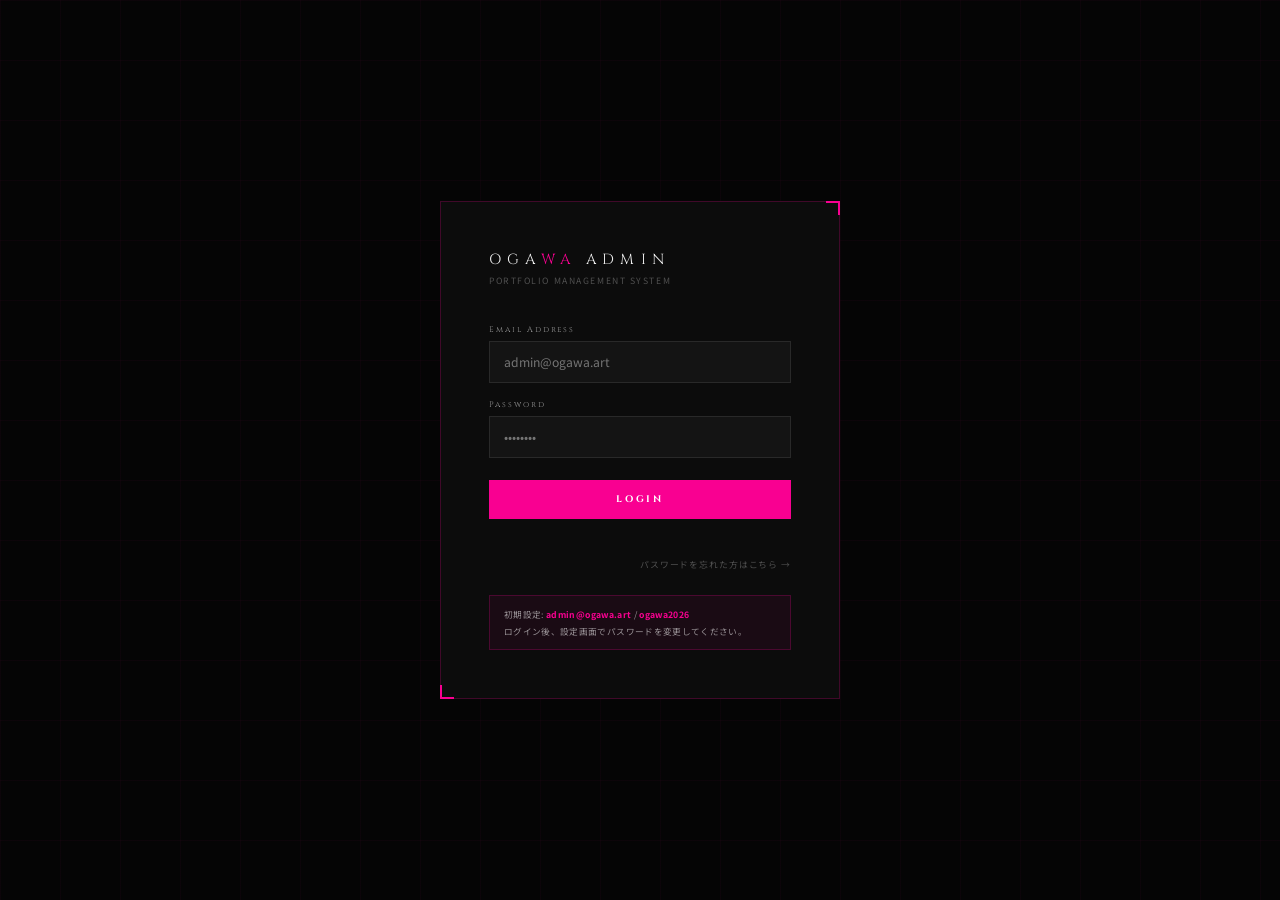
==== admin.html @ 4ffd9ed2 "Initial commit" ====
<!DOCTYPE html>
<html lang="ja">
<head>
<meta charset="UTF-8">
<meta name="viewport" content="width=device-width, initial-scale=1.0">
<title>ADMIN — OGAWA PORTFOLIO</title>
<link rel="preconnect" href="https://fonts.googleapis.com">
<link href="https://fonts.googleapis.com/css2?family=Cinzel:wght@400;700;900&family=Noto+Sans+JP:wght@300;400;700&display=swap" rel="stylesheet">
<style>
:root{
  --bg:#050505; --bg2:#0c0c0c; --bg3:#141414;
  --ac:#f90091; --ac-d:rgba(249,0,145,.13); --ac-b:rgba(249,0,145,.22);
  --fg:#f0f0f0; --g1:rgba(255,255,255,.55); --g2:rgba(255,255,255,.28); --g3:rgba(255,255,255,.09);
  --ok:#00e87a; --ng:#ff4455;
  --sb:224px; --fd:'Cinzel',serif; --fb:'Noto Sans JP',sans-serif;
}
*,*::before,*::after{margin:0;padding:0;box-sizing:border-box;}
html{font-size:14px;}
body{background:var(--bg);color:var(--fg);font-family:var(--fb);overflow:hidden;height:100vh;}
button{cursor:pointer;border:none;font-family:inherit;}
input,textarea,select{font-family:inherit;font-size:inherit;}
input:focus,textarea:focus,select:focus{outline:none;}
a{color:inherit;text-decoration:none;}
.hidden{display:none!important;}
::-webkit-scrollbar{width:3px;}
::-webkit-scrollbar-track{background:var(--bg2);}
::-webkit-scrollbar-thumb{background:var(--ac);}

/* ── LOGIN ── */
#login-screen{
  position:fixed;inset:0;display:flex;align-items:center;justify-content:center;
  background:var(--bg);
  background-image:
    linear-gradient(rgba(249,0,145,.03) 1px,transparent 1px),
    linear-gradient(90deg,rgba(249,0,145,.03) 1px,transparent 1px);
  background-size:60px 60px;
}
.login-box{
  width:400px;padding:48px;background:var(--bg2);
  border:1px solid var(--ac-b);position:relative;
}
.login-box::before,.login-box::after{content:'';position:absolute;width:14px;height:14px;}
.login-box::before{top:-1px;right:-1px;border-top:2px solid var(--ac);border-right:2px solid var(--ac);}
.login-box::after {bottom:-1px;left:-1px;border-bottom:2px solid var(--ac);border-left:2px solid var(--ac);}
.login-logo{font-family:var(--fd);font-size:1.05rem;letter-spacing:.42em;margin-bottom:5px;}
.login-logo span{color:var(--ac);}
.login-sub{font-size:.62rem;color:var(--g2);letter-spacing:.18em;margin-bottom:38px;}
.l-fg{display:flex;flex-direction:column;gap:6px;margin-bottom:16px;}
.l-fg label{font-family:var(--fd);font-size:.58rem;letter-spacing:.24em;color:var(--g1);}
.l-fg input{
  background:var(--bg3);border:1px solid var(--g3);color:var(--fg);
  padding:11px 14px;font-size:.87rem;transition:border-color .2s;
}
.l-fg input:focus{border-color:var(--ac);}
.login-btn{
  width:100%;padding:13px;margin-top:6px;
  background:var(--ac);color:#fff;
  font-family:var(--fd);font-size:.68rem;font-weight:700;letter-spacing:.28em;
  transition:all .25s;
}
.login-btn:hover{background:#fff;color:var(--ac);}
.login-err{font-size:.72rem;color:var(--ng);margin-top:11px;min-height:1.2em;letter-spacing:.05em;}
.login-forgot{
  font-size:.63rem;color:var(--g2);letter-spacing:.1em;
  margin-top:16px;text-align:right;cursor:pointer;transition:color .2s;
}
.login-forgot:hover{color:var(--ac);}
.login-default{
  margin-top:24px;padding:10px 14px;
  background:rgba(249,0,145,.06);border:1px solid var(--ac-b);
  font-size:.62rem;color:var(--g1);line-height:1.9;letter-spacing:.04em;
}
.login-default strong{color:var(--ac);}

/* ── APP LAYOUT ── */
#app{display:flex;height:100vh;overflow:hidden;}

/* sidebar */
#sidebar{
  width:var(--sb);flex-shrink:0;
  background:var(--bg2);border-right:1px solid var(--ac-b);
  display:flex;flex-direction:column;overflow-y:auto;
}
.sb-logo{
  padding:22px 20px;
  font-family:var(--fd);font-size:.82rem;letter-spacing:.32em;
  border-bottom:1px solid var(--g3);flex-shrink:0;
}
.sb-logo span{color:var(--ac);}
.sb-label{
  font-family:var(--fd);font-size:.52rem;letter-spacing:.28em;
  color:var(--g2);padding:18px 20px 5px;
}
.sb-nav{list-style:none;}
.sb-item{
  display:flex;align-items:center;gap:11px;
  padding:11px 20px;
  font-family:var(--fd);font-size:.65rem;letter-spacing:.16em;
  color:var(--g1);cursor:pointer;
  border-left:2px solid transparent;transition:all .2s;
}
.sb-item svg{width:14px;height:14px;stroke:currentColor;fill:none;stroke-width:1.5;flex-shrink:0;}
.sb-item:hover{color:var(--fg);background:var(--g3);}
.sb-item.active{color:var(--ac);border-left-color:var(--ac);background:var(--ac-d);}
.sb-cnt{
  margin-left:auto;padding:1px 6px;
  font-family:var(--fd);font-size:.52rem;
  background:var(--ac-d);color:var(--ac);border:1px solid var(--ac-b);
}
.sb-foot{margin-top:auto;padding:14px 18px;border-top:1px solid var(--g3);flex-shrink:0;}
.sb-user{font-size:.68rem;color:var(--g1);margin-bottom:9px;overflow:hidden;text-overflow:ellipsis;white-space:nowrap;}
.sb-logout{
  width:100%;padding:8px;
  background:transparent;border:1px solid var(--g3);color:var(--g1);
  font-family:var(--fd);font-size:.58rem;letter-spacing:.18em;transition:all .2s;
}
.sb-logout:hover{border-color:var(--ng);color:var(--ng);}

/* main */
#main{flex:1;display:flex;flex-direction:column;overflow:hidden;}
#topbar{
  height:54px;flex-shrink:0;
  background:var(--bg2);border-bottom:1px solid var(--ac-b);
  display:flex;align-items:center;justify-content:space-between;padding:0 26px;
}
#topbar-title{font-family:var(--fd);font-size:.85rem;letter-spacing:.25em;}
#topbar-acts{display:flex;gap:9px;}
.btn-sm{
  padding:7px 17px;
  font-family:var(--fd);font-size:.58rem;font-weight:700;letter-spacing:.2em;
  transition:all .2s;
}
.btn-ac{background:var(--ac);color:#fff;border:1px solid var(--ac);}
.btn-ac:hover{background:transparent;color:var(--ac);}
.btn-out{background:transparent;border:1px solid var(--g3);color:var(--g1);}
.btn-out:hover{border-color:var(--ac);color:var(--ac);}
.btn-ng{background:transparent;border:1px solid var(--ng);color:var(--ng);}
.btn-ng:hover{background:var(--ng);color:#fff;}

#content{flex:1;overflow-y:auto;padding:26px;}

/* panels */
.panel{display:none;}
.panel.active{display:block;}
.p-head{display:flex;align-items:center;justify-content:space-between;margin-bottom:6px;}
.p-head h2{font-family:var(--fd);font-size:.95rem;letter-spacing:.26em;}
.p-desc{font-size:.72rem;color:var(--g1);line-height:1.8;}
.sec-div{height:1px;background:linear-gradient(90deg,var(--ac-b),transparent);margin:18px 0;}

/* gallery grid (2:3) */
.gal-grid{display:grid;grid-template-columns:repeat(auto-fill,minmax(160px,1fr));gap:12px;margin-top:6px;}
.gc{background:var(--bg2);border:1px solid var(--g3);transition:border-color .2s;}
.gc:hover{border-color:var(--ac-b);}
.gc-img{
  width:100%;aspect-ratio:2/3;
  background:linear-gradient(135deg,#0d0d0d,#1a0012);
  display:flex;align-items:center;justify-content:center;overflow:hidden;
}
.gc-img img{width:100%;height:100%;object-fit:cover;}
.gc-ph{font-family:var(--fd);font-size:.52rem;letter-spacing:.1em;color:rgba(249,0,145,.28);}
.gc-body{padding:8px 10px;}
.gc-title{font-family:var(--fd);font-size:.65rem;letter-spacing:.1em;margin-bottom:3px;overflow:hidden;text-overflow:ellipsis;white-space:nowrap;}
.gc-tag{font-size:.58rem;color:var(--ac);letter-spacing:.08em;}
.gc-acts{display:flex;gap:4px;padding:0 10px 8px;}
.ga{flex:1;padding:5px;font-family:var(--fd);font-size:.52rem;letter-spacing:.08em;background:transparent;transition:all .2s;}
.ga.ed{border:1px solid var(--g3);color:var(--g1);}
.ga.ed:hover{border-color:var(--ac);color:var(--ac);}
.ga.dl{border:1px solid var(--g3);color:var(--g1);}
.ga.dl:hover{border-color:var(--ng);color:var(--ng);}

/* add card */
.add-card{
  background:transparent;border:1px dashed var(--g3);
  display:flex;flex-direction:column;align-items:center;justify-content:center;
  gap:9px;cursor:pointer;transition:all .2s;
}
.add-card svg{width:26px;height:26px;stroke:var(--g2);fill:none;stroke-width:1.5;}
.add-card span{font-family:var(--fd);font-size:.58rem;letter-spacing:.14em;color:var(--g2);}
.add-card:hover{border-color:var(--ac);}
.add-card:hover svg,.add-card:hover span{stroke:var(--ac);color:var(--ac);}
.add-card.ratio-g{aspect-ratio:2/3;}
.add-card.ratio-w{aspect-ratio:4/3;}

/* works grid (4:3) */
.wk-grid{display:grid;grid-template-columns:repeat(auto-fill,minmax(220px,1fr));gap:12px;margin-top:6px;}
.wc{background:var(--bg2);border:1px solid var(--g3);transition:border-color .2s;}
.wc:hover{border-color:var(--ac-b);}
.wc-img{
  width:100%;aspect-ratio:4/3;
  background:linear-gradient(135deg,#0d0d0d,#0d140d);
  display:flex;align-items:center;justify-content:center;overflow:hidden;
  font-family:var(--fd);font-size:.52rem;letter-spacing:.1em;color:rgba(249,0,145,.28);
}
.wc-img img{width:100%;height:100%;object-fit:cover;}
.wc-body{padding:9px 10px;}
.wc-title{font-family:var(--fd);font-size:.68rem;letter-spacing:.1em;margin-bottom:3px;overflow:hidden;text-overflow:ellipsis;white-space:nowrap;}
.wc-cat{font-size:.6rem;color:var(--g2);}
.wc-acts{display:flex;gap:4px;padding:0 10px 8px;}
.wa{flex:1;padding:5px;font-family:var(--fd);font-size:.52rem;letter-spacing:.08em;background:transparent;transition:all .2s;}
.wa.ed{border:1px solid var(--g3);color:var(--g1);}
.wa.ed:hover{border-color:var(--ac);color:var(--ac);}
.wa.dl{border:1px solid var(--g3);color:var(--g1);}
.wa.dl:hover{border-color:var(--ng);color:var(--ng);}

/* events list */
.ev-list{display:flex;flex-direction:column;gap:8px;margin-top:12px;}
.ev-row{
  background:var(--bg2);border:1px solid var(--g3);
  display:flex;align-items:center;gap:14px;padding:14px 16px;
  transition:border-color .2s;
}
.ev-row:hover{border-color:var(--ac-b);}
.ev-date{font-family:var(--fd);font-size:.6rem;letter-spacing:.14em;color:var(--ac);width:120px;flex-shrink:0;}
.ev-title{font-family:var(--fd);font-size:.75rem;letter-spacing:.1em;flex:1;overflow:hidden;text-overflow:ellipsis;white-space:nowrap;}
.ev-badge{
  padding:2px 10px;font-family:var(--fd);font-size:.52rem;letter-spacing:.1em;border:1px solid;
  flex-shrink:0;margin-left:auto;
}
.ev-badge.upcoming{color:var(--ac);border-color:var(--ac);}
.ev-badge.done{color:var(--g2);border-color:var(--g3);}
.ev-acts{display:flex;gap:5px;margin-left:10px;}
.ea{padding:4px 11px;font-family:var(--fd);font-size:.52rem;letter-spacing:.1em;background:transparent;transition:all .2s;}
.ea.ed{border:1px solid var(--g3);color:var(--g1);}
.ea.ed:hover{border-color:var(--ac);color:var(--ac);}
.ea.dl{border:1px solid var(--g3);color:var(--g1);}
.ea.dl:hover{border-color:var(--ng);color:var(--ng);}

/* forms */
.fg{display:flex;flex-direction:column;gap:5px;margin-bottom:13px;}
.fg label{font-family:var(--fd);font-size:.57rem;letter-spacing:.22em;color:var(--g1);}
.fg input,.fg textarea,.fg select{
  background:var(--bg3);border:1px solid var(--g3);color:var(--fg);
  padding:10px 13px;font-size:.84rem;transition:border-color .2s;
}
.fg input:focus,.fg textarea:focus,.fg select:focus{border-color:var(--ac);}
.fg textarea{height:108px;resize:vertical;}
.fg select option{background:var(--bg3);}
.fg-row{display:grid;grid-template-columns:1fr 1fr;gap:13px;}
.pf-sec{margin-bottom:28px;}
.pf-sec h3{
  font-family:var(--fd);font-size:.67rem;letter-spacing:.24em;color:var(--ac);
  padding-bottom:7px;border-bottom:1px solid var(--g3);margin-bottom:14px;
}
.tags-wrap{display:flex;flex-wrap:wrap;gap:6px;margin-bottom:9px;}
.tag-chip{
  display:flex;align-items:center;gap:4px;
  padding:3px 10px;border:1px solid var(--ac-b);
  font-family:var(--fd);font-size:.58rem;letter-spacing:.1em;color:var(--ac);
}
.tag-chip button{background:none;color:var(--g2);font-size:.9rem;line-height:1;transition:color .2s;padding:0 2px;}
.tag-chip button:hover{color:var(--ng);}
.tag-add-row{display:flex;gap:7px;}
.tag-add-row input{flex:1;background:var(--bg3);border:1px solid var(--g3);color:var(--fg);padding:7px 11px;font-size:.8rem;}
.tag-add-row input:focus{border-color:var(--ac);}
.tag-add-row button{
  padding:7px 14px;background:transparent;border:1px solid var(--ac-b);
  color:var(--ac);font-family:var(--fd);font-size:.58rem;letter-spacing:.14em;transition:all .2s;
}
.tag-add-row button:hover{background:var(--ac);color:#fff;}

/* settings */
.set-block{
  background:var(--bg2);border:1px solid var(--g3);
  padding:20px 22px;margin-bottom:14px;
}
.set-block h3{font-family:var(--fd);font-size:.68rem;letter-spacing:.24em;color:var(--ac);margin-bottom:13px;}
.set-note{font-size:.72rem;color:var(--g1);line-height:1.9;margin-bottom:13px;}
.set-row{display:flex;gap:9px;margin-top:6px;}
.verify-banner{
  background:rgba(249,0,145,.07);border:1px solid var(--ac-b);
  padding:13px 16px;margin-bottom:14px;
  display:flex;align-items:flex-start;gap:11px;
  font-size:.73rem;line-height:1.8;
}
.verify-banner svg{width:17px;height:17px;stroke:var(--ac);fill:none;stroke-width:1.5;flex-shrink:0;margin-top:2px;}

/* modal */
#modal-ov{
  position:fixed;inset:0;background:rgba(0,0,0,.82);backdrop-filter:blur(8px);
  display:flex;align-items:center;justify-content:center;z-index:1000;
}
#modal-box{
  width:500px;max-height:90vh;overflow-y:auto;
  background:var(--bg2);border:1px solid var(--ac-b);position:relative;
}
#modal-box::before{content:'';position:absolute;top:0;left:0;right:0;height:2px;background:linear-gradient(90deg,var(--ac),transparent);}
.modal-head{
  padding:18px 22px;border-bottom:1px solid var(--g3);
  display:flex;align-items:center;justify-content:space-between;
  position:sticky;top:0;background:var(--bg2);z-index:1;
}
.modal-ttl{font-family:var(--fd);font-size:.78rem;letter-spacing:.2em;}
.modal-x{background:none;color:var(--g1);font-size:1.15rem;padding:4px 7px;transition:color .2s;}
.modal-x:hover{color:var(--ac);}
.modal-body{padding:22px;}
.modal-foot{
  padding:14px 22px;border-top:1px solid var(--g3);
  display:flex;justify-content:flex-end;gap:9px;
  position:sticky;bottom:0;background:var(--bg2);
}

/* image upload */
.img-up{
  width:100%;border:2px dashed var(--g3);background:var(--bg3);
  display:flex;flex-direction:column;align-items:center;justify-content:center;
  gap:9px;cursor:pointer;transition:border-color .2s;position:relative;overflow:hidden;
}
.img-up:hover{border-color:var(--ac);}
.img-up.ratio-g{aspect-ratio:2/3;}
.img-up.ratio-w{aspect-ratio:4/3;}
.img-up svg{width:30px;height:30px;stroke:var(--g2);fill:none;stroke-width:1.5;}
.img-up span{font-size:.68rem;color:var(--g2);letter-spacing:.1em;}
.img-up input[type=file]{position:absolute;inset:0;opacity:0;cursor:pointer;}
.img-up img{position:absolute;inset:0;width:100%;height:100%;object-fit:cover;}
.img-chg{
  position:absolute;inset:0;background:rgba(0,0,0,.65);
  display:flex;align-items:center;justify-content:center;
  font-family:var(--fd);font-size:.58rem;letter-spacing:.14em;color:#fff;
  opacity:0;transition:opacity .2s;pointer-events:none;
}
.img-up:hover .img-chg{opacity:1;}

/* toast */
#toast{
  position:fixed;bottom:24px;right:24px;
  font-family:var(--fd);font-size:.66rem;letter-spacing:.14em;
  padding:11px 20px;border:1px solid;
  opacity:0;transform:translateY(8px);
  transition:all .3s;pointer-events:none;z-index:2000;
}
#toast.show{opacity:1;transform:translateY(0);}
#toast.ok{background:rgba(0,232,122,.07);border-color:var(--ok);color:var(--ok);}
#toast.ng{background:rgba(255,68,85,.07);border-color:var(--ng);color:var(--ng);}

/* confirm dialog */
#confirm-ov{
  position:fixed;inset:0;background:rgba(0,0,0,.82);backdrop-filter:blur(8px);
  display:flex;align-items:center;justify-content:center;z-index:1100;
}
.confirm-box{
  width:360px;background:var(--bg2);border:1px solid var(--ac-b);padding:28px;
}
.confirm-msg{font-size:.82rem;line-height:1.8;margin-bottom:22px;}
.confirm-acts{display:flex;gap:9px;justify-content:flex-end;}
</style>
</head>
<body>

<!-- LOGIN -->
<div id="login-screen">
  <div class="login-box">
    <div class="login-logo">OGA<span>WA</span> ADMIN</div>
    <div class="login-sub">PORTFOLIO MANAGEMENT SYSTEM</div>
    <div class="l-fg">
      <label>Email Address</label>
      <input type="email" id="l-email" placeholder="admin@ogawa.art" autocomplete="email">
    </div>
    <div class="l-fg">
      <label>Password</label>
      <input type="password" id="l-pass" placeholder="••••••••" autocomplete="current-password">
    </div>
    <button class="login-btn" id="login-btn">LOGIN</button>
    <div class="login-err" id="login-err"></div>
    <div class="login-forgot" onclick="goToReset()">パスワードを忘れた方はこちら →</div>
    <div class="login-default">
      初期設定: <strong>admin@ogawa.art</strong> / <strong>ogawa2026</strong><br>
      ログイン後、設定画面でパスワードを変更してください。
    </div>
  </div>
</div>

<!-- APP -->
<div id="app" class="hidden">
  <aside id="sidebar">
    <div class="sb-logo">OGA<span>WA</span> ADMIN</div>

    <div class="sb-label">コンテンツ管理</div>
    <ul class="sb-nav">
      <li class="sb-item active" data-sec="gallery">
        <svg viewBox="0 0 24 24"><rect x="3" y="3" width="18" height="18" rx="2"/><path d="M8.5 13.5l2.5 3 3.5-4.5 4.5 6H5z"/></svg>
        ギャラリー <span class="sb-cnt" id="cnt-g">0</span>
      </li>
      <li class="sb-item" data-sec="works">
        <svg viewBox="0 0 24 24"><rect x="2" y="3" width="20" height="18" rx="2"/><path d="M8 10h8M8 14h5"/></svg>
        作品 <span class="sb-cnt" id="cnt-w">0</span>
      </li>
      <li class="sb-item" data-sec="events">
        <svg viewBox="0 0 24 24"><rect x="3" y="4" width="18" height="18" rx="2"/><path d="M3 10h18M8 2v4M16 2v4"/></svg>
        イベント <span class="sb-cnt" id="cnt-e">0</span>
      </li>
      <li class="sb-item" data-sec="profile">
        <svg viewBox="0 0 24 24"><circle cx="12" cy="8" r="4"/><path d="M4 20c0-4 3.6-7 8-7s8 3 8 7"/></svg>
        プロフィール
      </li>
    </ul>

    <div class="sb-label">システム</div>
    <ul class="sb-nav">
      <li class="sb-item" data-sec="settings">
        <svg viewBox="0 0 24 24"><circle cx="12" cy="12" r="3"/><path d="M12 2v2M12 20v2M4.22 4.22l1.42 1.42M18.36 18.36l1.42 1.42M2 12h2M20 12h2M4.22 19.78l1.42-1.42M18.36 5.64l1.42-1.42"/></svg>
        設定
      </li>
    </ul>

    <div class="sb-foot">
      <div class="sb-user" id="sb-email"></div>
      <button class="sb-logout" id="btn-logout">LOGOUT</button>
    </div>
  </aside>

  <main id="main">
    <header id="topbar">
      <div id="topbar-ttl">ギャラリー管理</div>
      <div id="topbar-acts">
        <button class="btn-sm btn-out" id="btn-add" onclick="openAdd()">+ 追加</button>
      </div>
    </header>
    <div id="content">

      <!-- Gallery -->
      <div class="panel active" id="panel-gallery">
        <div class="p-head">
          <h2>GALLERY</h2>
        </div>
        <p class="p-desc">イラスト作品を管理します。Original / Fan Art のカテゴリに分けて登録できます。</p>
        <div class="sec-div"></div>
        <div class="gal-grid" id="gal-grid"></div>
      </div>

      <!-- Works -->
      <div class="panel" id="panel-works">
        <div class="p-head"><h2>WORKS</h2></div>
        <p class="p-desc">商業作品・制作実績を管理します。</p>
        <div class="sec-div"></div>
        <div class="wk-grid" id="wk-grid"></div>
      </div>

      <!-- Events -->
      <div class="panel" id="panel-events">
        <div class="p-head">
          <h2>EVENTS</h2>
          <button class="btn-sm btn-ac" onclick="openAdd()">+ 追加</button>
        </div>
        <p class="p-desc">参加イベント・展示情報を管理します。</p>
        <div class="sec-div"></div>
        <div class="ev-list" id="ev-list"></div>
      </div>

      <!-- Profile -->
      <div class="panel" id="panel-profile">
        <div class="p-head">
          <h2>PROFILE</h2>
          <button class="btn-sm btn-ac" onclick="saveProfile()">変更を保存</button>
        </div>
        <p class="p-desc">プロフィール情報を管理します。</p>
        <div class="sec-div"></div>
        <div id="pf-form"></div>
      </div>

      <!-- Settings -->
      <div class="panel" id="panel-settings">
        <div class="p-head"><h2>SETTINGS</h2></div>
        <p class="p-desc">アカウントとシステム設定を管理します。</p>
        <div class="sec-div"></div>
        <div id="set-form"></div>
      </div>

    </div>
  </main>
</div>

<!-- Modal -->
<div id="modal-ov" class="hidden">
  <div id="modal-box">
    <div class="modal-head">
      <div class="modal-ttl" id="modal-ttl"></div>
      <button class="modal-x" onclick="closeModal()">✕</button>
    </div>
    <div class="modal-body" id="modal-body"></div>
    <div class="modal-foot">
      <button class="btn-sm btn-out" onclick="closeModal()">キャンセル</button>
      <button class="btn-sm btn-ac" onclick="saveModal()">保存</button>
    </div>
  </div>
</div>

<!-- Confirm -->
<div id="confirm-ov" class="hidden">
  <div class="confirm-box">
    <div class="confirm-msg" id="confirm-msg"></div>
    <div class="confirm-acts">
      <button class="btn-sm btn-out" id="confirm-no">キャンセル</button>
      <button class="btn-sm btn-ng" id="confirm-yes">削除する</button>
    </div>
  </div>
</div>

<div id="toast"></div>

<script>
'use strict';

/* ── DB ── */
const DB = {
  K: 'og_adm_',
  get(k, def=null){ try{ const v=localStorage.getItem(this.K+k); return v!=null?JSON.parse(v):def; }catch{ return def; } },
  set(k, v){ localStorage.setItem(this.K+k, JSON.stringify(v)); },
  del(k){ localStorage.removeItem(this.K+k); },
};

/* ── Defaults ── */
const DEF = {
  gallery:[
    {id:1,title:'ORIGINAL 01',cat:'original',src:null,desc:''},
    {id:2,title:'ORIGINAL 02',cat:'original',src:null,desc:''},
    {id:3,title:'ORIGINAL 03',cat:'original',src:null,desc:''},
    {id:4,title:'ORIGINAL 04',cat:'original',src:null,desc:''},
    {id:5,title:'ORIGINAL 05',cat:'original',src:null,desc:''},
    {id:6,title:'ORIGINAL 06',cat:'original',src:null,desc:''},
    {id:7,title:'FAN ART 01', cat:'fanart',  src:null,desc:''},
    {id:8,title:'FAN ART 02', cat:'fanart',  src:null,desc:''},
    {id:9,title:'FAN ART 03', cat:'fanart',  src:null,desc:''},
    {id:10,title:'FAN ART 04',cat:'fanart',  src:null,desc:''},
    {id:11,title:'FAN ART 05',cat:'fanart',  src:null,desc:''},
  ],
  works:[
    {id:1,title:'TITLE 01',cat:'イラスト / デジタル',src:null,desc:''},
    {id:2,title:'TITLE 02',cat:'キャラクターデザイン',src:null,desc:''},
    {id:3,title:'TITLE 03',cat:'コンセプトアート',src:null,desc:''},
    {id:4,title:'TITLE 04',cat:'コミックイラスト',src:null,desc:''},
    {id:5,title:'TITLE 05',cat:'ブックカバーデザイン',src:null,desc:''},
  ],
  events:[
    {id:1,date:'2026.06.15 Sun',title:'コミックマーケット C106',loc:'東京ビッグサイト',desc:'東京ビッグサイト 東1ホールにて参加予定です。オリジナル作品集の新刊を頒布します。',status:'upcoming'},
    {id:2,date:'2026.08.20 Thu',title:'PIXIV MARKET Vol.9',    loc:'池袋サンシャインシティ',desc:'池袋サンシャインシティにて開催のPIXIV MARKETに出展します。',status:'upcoming'},
    {id:3,date:'2025.12.01 Mon',title:'デジタルアート展 2025', loc:'渋谷ヒカリエ',desc:'渋谷ヒカリエにて開催のグループ展に参加しました。',status:'done'},
  ],
  profile:{
    name:'OGAWA',nameJa:'小川',role:'Illustrator / Character Designer',
    bio:'フリーランスのイラストレーター・キャラクターデザイナーとして活動しています。\n\nデジタルイラストを中心に、オリジナル作品の制作・同人活動・商業依頼など幅広く手がけています。ファンタジー・ダークテイストの作品を得意とし、細部へのこだわりと独自の色彩表現に定評があります。',
    skills:['Digital Illustration','Character Design','Concept Art','CLIP STUDIO PAINT','Adobe Photoshop','Procreate'],
    tools:['CLIP STUDIO PAINT','Adobe Photoshop','Procreate','Illustrator'],
  },
  email:'admin@ogawa.art',
  pass:'ogawa2026',
};

/* ── Auth ── */
const Auth = {
  async hash(s){
    const buf = await crypto.subtle.digest('SHA-256', new TextEncoder().encode(s));
    return Array.from(new Uint8Array(buf)).map(b=>b.toString(16).padStart(2,'0')).join('');
  },
  async setup(){
    if(!DB.get('email')) DB.set('email', DEF.email);
    if(!DB.get('phash')) DB.set('phash', await this.hash(DEF.pass));
  },
  async login(email, pass){
    const ok = email===DB.get('email') && (await this.hash(pass))===DB.get('phash');
    if(ok) sessionStorage.setItem('og_tok','1');
    return ok;
  },
  logout(){ sessionStorage.removeItem('og_tok'); },
  ok(){ return sessionStorage.getItem('og_tok')==='1'; },
};

/* ── Data ── */
const Data = {
  load(k){ return DB.get(k, JSON.parse(JSON.stringify(DEF[k]||null))); },
  save(k,v){ DB.set(k,v); },
};

/* ── Helpers ── */
const $  = s => document.querySelector(s);
const $$ = s => [...document.querySelectorAll(s)];
let _toastTimer;
function toast(msg, type='ok'){
  const el=$('#toast'); el.textContent=msg; el.className='show '+type;
  clearTimeout(_toastTimer);
  _toastTimer = setTimeout(()=>el.classList.remove('show'),3000);
}

function confirm2(msg){
  return new Promise(res=>{
    const ov=$('#confirm-ov');
    $('#confirm-msg').textContent=msg;
    ov.classList.remove('hidden');
    const yes=$('#confirm-yes'), no=$('#confirm-no');
    const done=v=>(ov.classList.add('hidden'),yes.onclick=no.onclick=null,res(v));
    yes.onclick=()=>done(true);
    no.onclick=()=>done(false);
  });
}

function updateCounts(){
  $('#cnt-g').textContent = Data.load('gallery').length;
  $('#cnt-w').textContent = Data.load('works').length;
  $('#cnt-e').textContent = Data.load('events').length;
}

/* ── Section switching ── */
const SEC_CFG = {
  gallery:{ title:'ギャラリー管理', showAdd:true  },
  works:  { title:'作品管理',       showAdd:true  },
  events: { title:'イベント管理',   showAdd:false },
  profile:{ title:'プロフィール',   showAdd:false },
  settings:{ title:'設定',          showAdd:false },
};
let curSec = 'gallery';

function switchSec(name){
  curSec = name;
  $$('.sb-item').forEach(el=>el.classList.toggle('active', el.dataset.sec===name));
  $$('.panel').forEach(el=>el.classList.toggle('active', el.id==='panel-'+name));
  const cfg = SEC_CFG[name];
  $('#topbar-ttl').textContent = cfg.title;
  $('#btn-add').style.display = (cfg.showAdd&&name!=='events') ? '' : 'none';
  const r = { gallery:renderGallery, works:renderWorks, events:renderEvents, profile:renderProfile, settings:renderSettings };
  if(r[name]) r[name]();
}

/* ── Gallery ── */
function renderGallery(){
  const data = Data.load('gallery');
  const grid = $('#gal-grid');
  grid.innerHTML = '';
  data.forEach(item=>{
    const d=document.createElement('div'); d.className='gc';
    d.innerHTML=`
      <div class="gc-img">${item.src?`<img src="${item.src}" alt="">`:`<span class="gc-ph">NO IMAGE</span>`}</div>
      <div class="gc-body">
        <div class="gc-title">${esc(item.title)}</div>
        <div class="gc-tag">${item.cat==='original'?'ORIGINAL':'FAN ART'}</div>
      </div>
      <div class="gc-acts">
        <button class="ga ed" onclick="editItem('gallery',${item.id})">編集</button>
        <button class="ga dl" onclick="delItem('gallery',${item.id})">削除</button>
      </div>`;
    grid.appendChild(d);
  });
  const add=document.createElement('div');
  add.className='add-card ratio-g'; add.onclick=openAdd;
  add.innerHTML=`<svg viewBox="0 0 24 24"><line x1="12" y1="5" x2="12" y2="19"/><line x1="5" y1="12" x2="19" y2="12"/></svg><span>追加</span>`;
  grid.appendChild(add);
}

/* ── Works ── */
function renderWorks(){
  const data=Data.load('works');
  const grid=$('#wk-grid');
  grid.innerHTML='';
  data.forEach(item=>{
    const d=document.createElement('div'); d.className='wc';
    d.innerHTML=`
      <div class="wc-img">${item.src?`<img src="${item.src}" alt="">`:''}</div>
      <div class="wc-body">
        <div class="wc-title">${esc(item.title)}</div>
        <div class="wc-cat">${esc(item.cat)}</div>
      </div>
      <div class="wc-acts">
        <button class="wa ed" onclick="editItem('works',${item.id})">編集</button>
        <button class="wa dl" onclick="delItem('works',${item.id})">削除</button>
      </div>`;
    grid.appendChild(d);
  });
  const add=document.createElement('div');
  add.className='add-card ratio-w'; add.onclick=openAdd;
  add.innerHTML=`<svg viewBox="0 0 24 24"><line x1="12" y1="5" x2="12" y2="19"/><line x1="5" y1="12" x2="19" y2="12"/></svg><span>追加</span>`;
  grid.appendChild(add);
}

/* ── Events ── */
function renderEvents(){
  const data=Data.load('events');
  const list=$('#ev-list');
  list.innerHTML='';
  data.forEach(ev=>{
    const d=document.createElement('div'); d.className='ev-row';
    d.innerHTML=`
      <div class="ev-date">${esc(ev.date)}</div>
      <div class="ev-title">${esc(ev.title)}</div>
      <span class="ev-badge ${ev.status}">${ev.status==='upcoming'?'参加予定':'終了'}</span>
      <div class="ev-acts">
        <button class="ea ed" onclick="editItem('events',${ev.id})">編集</button>
        <button class="ea dl" onclick="delItem('events',${ev.id})">削除</button>
      </div>`;
    list.appendChild(d);
  });
}

/* ── Profile ── */
function renderProfile(){
  const p=Data.load('profile');
  $('#pf-form').innerHTML=`
    <div class="pf-sec">
      <h3>基本情報</h3>
      <div class="fg-row">
        <div class="fg"><label>名前（英語）</label><input id="pf-name" value="${esc(p.name)}"></div>
        <div class="fg"><label>名前（日本語）</label><input id="pf-nameja" value="${esc(p.nameJa)}"></div>
      </div>
      <div class="fg"><label>肩書き</label><input id="pf-role" value="${esc(p.role)}"></div>
      <div class="fg"><label>プロフィール文</label><textarea id="pf-bio">${esc(p.bio)}</textarea></div>
    </div>
    <div class="pf-sec">
      <h3>スキル</h3>
      <div class="tags-wrap" id="skills-wrap"></div>
      <div class="tag-add-row">
        <input id="skill-in" placeholder="例: Watercolor" onkeydown="if(event.key==='Enter'){addTag('skills','skill-in');event.preventDefault();}">
        <button onclick="addTag('skills','skill-in')">追加</button>
      </div>
    </div>
    <div class="pf-sec" style="margin-top:18px">
      <h3>使用ツール</h3>
      <div class="tags-wrap" id="tools-wrap"></div>
      <div class="tag-add-row">
        <input id="tool-in" placeholder="例: Krita" onkeydown="if(event.key==='Enter'){addTag('tools','tool-in');event.preventDefault();}">
        <button onclick="addTag('tools','tool-in')">追加</button>
      </div>
    </div>`;
  renderTags('skills', p.skills);
  renderTags('tools',  p.tools);
}

function renderTags(type, tags){
  const wrap=$(`#${type}-wrap`);
  if(!wrap) return;
  wrap.innerHTML = tags.map((t,i)=>
    `<div class="tag-chip">${esc(t)}<button onclick="removeTag('${type}',${i})">×</button></div>`
  ).join('');
}

function addTag(type, inId){
  const input=$(`#${inId}`); const val=input.value.trim(); if(!val) return;
  const p=Data.load('profile');
  if(!p[type].includes(val)){ p[type].push(val); Data.save('profile',p); renderTags(type,p[type]); }
  input.value='';
}

function removeTag(type, idx){
  const p=Data.load('profile'); p[type].splice(idx,1); Data.save('profile',p); renderTags(type,p[type]);
}

function saveProfile(){
  const p=Data.load('profile');
  p.name   = $('#pf-name')?.value.trim()   || p.name;
  p.nameJa = $('#pf-nameja')?.value.trim() || p.nameJa;
  p.role   = $('#pf-role')?.value.trim()   || p.role;
  p.bio    = $('#pf-bio')?.value.trim()    || p.bio;
  Data.save('profile',p); toast('プロフィールを保存しました');
}

/* ── Settings ── */
function renderSettings(){
  const email=DB.get('email',DEF.email);
  $('#set-form').innerHTML=`
    <div class="set-block">
      <h3>メールアドレスの変更</h3>
      <p class="set-note">現在のメールアドレス: <strong style="color:var(--ac)">${esc(email)}</strong><br>
        変更すると新しいメールアドレスに確認メールが送信されます。メール内のリンクをクリックして変更を完了してください。</p>
      <div class="fg"><label>新しいメールアドレス</label><input type="email" id="new-email" placeholder="new@example.com"></div>
      <div class="fg"><label>現在のパスワード（確認）</label><input type="password" id="email-pass-chk" placeholder="••••••••"></div>
      <button class="btn-sm btn-ac" style="margin-top:4px" onclick="changeEmail()">確認メールを送信</button>
      <div id="email-verify-area"></div>
    </div>
    <div class="set-block">
      <h3>パスワードの変更</h3>
      <p class="set-note">強力なパスワードを使用することを推奨します（8文字以上）。</p>
      <div class="fg"><label>現在のパスワード</label><input type="password" id="cp-curr" placeholder="••••••••"></div>
      <div class="fg"><label>新しいパスワード</label><input type="password" id="cp-new" placeholder="••••••••"></div>
      <div class="fg"><label>新しいパスワード（確認）</label><input type="password" id="cp-new2" placeholder="••••••••"></div>
      <div style="display:flex;align-items:center;gap:12px;margin-top:4px">
        <button class="btn-sm btn-ac" onclick="changePassword()">パスワードを変更</button>
        <span id="cp-msg" style="font-size:.7rem;"></span>
      </div>
    </div>
    <div class="set-block">
      <h3>データ管理</h3>
      <p class="set-note">サイトデータをJSON形式でエクスポートできます。<br>リセットすると全データが初期値に戻ります（取り消し不可）。</p>
      <div class="set-row">
        <button class="btn-sm btn-out" onclick="exportData()">データをエクスポート</button>
        <button class="btn-sm btn-ng"  onclick="resetData()">データをリセット</button>
      </div>
    </div>`;
}

async function changeEmail(){
  const newEmail=$('#new-email')?.value.trim();
  const pass    =$('#email-pass-chk')?.value;
  const area    =$('#email-verify-area');
  if(!newEmail||!pass){ toast('全項目を入力してください','ng'); return; }
  if(!/^[^\s@]+@[^\s@]+\.[^\s@]+$/.test(newEmail)){ toast('メールアドレスの形式が正しくありません','ng'); return; }
  const hash=await Auth.hash(pass);
  if(hash!==DB.get('phash')){ toast('パスワードが正しくありません','ng'); return; }

  // Generate token and store pending change
  const token=btoa(Math.random().toString(36).slice(2)+Date.now()).replace(/[=+/]/g,'').slice(0,32);
  DB.set('pending_email', newEmail);
  DB.set('email_token',   token);
  DB.set('email_token_exp', Date.now()+3600000);

  const verifyUrl=`${location.origin.replace(/\/[^/]*$/,'')}/reset-password.html?mode=verify&token=${token}&email=${encodeURIComponent(newEmail)}`;

  // In production: call email API here (e.g. EmailJS, SendGrid, etc.)
  // For demo: show the verification link on screen
  area.innerHTML=`
    <div class="verify-banner" style="margin-top:14px">
      <svg viewBox="0 0 24 24"><path d="M4 4h16c1.1 0 2 .9 2 2v12c0 1.1-.9 2-2 2H4c-1.1 0-2-.9-2-2V6c0-1.1.9-2 2-2z"/><polyline points="22,6 12,13 2,6"/></svg>
      <div>
        <strong>${newEmail}</strong> に確認メールを送信しました。<br>
        メール内のリンクをクリックして変更を完了してください。<br>
        <small style="color:var(--g2);display:block;margin-top:6px">
          ［デモ環境のため確認URL］<br>
          <a href="${verifyUrl}" target="_blank" style="color:var(--ac);word-break:break-all">${verifyUrl}</a>
        </small>
      </div>
    </div>`;
  $('#new-email').value=''; $('#email-pass-chk').value='';
}

async function changePassword(){
  const curr=$('#cp-curr')?.value;
  const np  =$('#cp-new')?.value;
  const np2 =$('#cp-new2')?.value;
  const msg =$('#cp-msg');
  if(!curr||!np||!np2){ toast('全項目を入力してください','ng'); return; }
  if(np!==np2){ msg.style.color='var(--ng)'; msg.textContent='新しいパスワードが一致しません'; return; }
  if(np.length<8){ msg.style.color='var(--ng)'; msg.textContent='8文字以上で入力してください'; return; }
  const currHash=await Auth.hash(curr);
  if(currHash!==DB.get('phash')){ toast('現在のパスワードが正しくありません','ng'); return; }
  DB.set('phash', await Auth.hash(np));
  $('#cp-curr').value=''; $('#cp-new').value=''; $('#cp-new2').value='';
  msg.style.color='var(--ok)'; msg.textContent='パスワードを変更しました';
  setTimeout(()=>msg.textContent='',4000);
}

function exportData(){
  const d={gallery:Data.load('gallery'),works:Data.load('works'),events:Data.load('events'),profile:Data.load('profile')};
  const blob=new Blob([JSON.stringify(d,null,2)],{type:'application/json'});
  const url=URL.createObjectURL(blob);
  const a=document.createElement('a'); a.href=url; a.download='ogawa-portfolio-data.json'; a.click();
  URL.revokeObjectURL(url); toast('エクスポートしました');
}

async function resetData(){
  const ok=await confirm2('データを初期値にリセットしますか？\nこの操作は取り消せません。');
  if(!ok) return;
  ['gallery','works','events','profile'].forEach(k=>Data.save(k,JSON.parse(JSON.stringify(DEF[k]))));
  updateCounts(); switchSec(curSec); toast('リセットしました');
}

/* ── CRUD helpers ── */
async function delItem(type, id){
  const ok=await confirm2('このアイテムを削除しますか？');
  if(!ok) return;
  const data=Data.load(type).filter(i=>i.id!==id);
  Data.save(type,data); updateCounts();
  const r={gallery:renderGallery,works:renderWorks,events:renderEvents};
  if(r[type]) r[type]();
  toast('削除しました');
}

function editItem(type, id){
  const item=Data.load(type).find(i=>i.id===id);
  if(item) openModal(type,item);
}

/* ── Modal ── */
let _md=null;

function openAdd(){
  const map={gallery:'gallery',works:'works',events:'events'};
  const t=map[curSec]; if(t) openModal(t,null);
}

function openModal(type, item){
  _md={type,item};
  const labels={gallery:'ギャラリー',works:'作品',events:'イベント'};
  $('#modal-ttl').textContent=(item?'編集: ':'追加: ')+labels[type];
  $('#modal-body').innerHTML=buildForm(type,item);
  const fi=$('#modal-img-in');
  if(fi) fi.addEventListener('change',onImgChange);
  $('#modal-ov').classList.remove('hidden');
}

function buildForm(type, item){
  const v=(x,fb='')=>esc(item?.[x]??fb);
  if(type==='gallery') return `
    <div class="img-up ratio-g" id="img-up">
      ${item?.src?`<img src="${item.src}" id="img-prev">`:''}
      <svg viewBox="0 0 24 24"${item?.src?' style="display:none"':''}><path d="M21 19V5a2 2 0 00-2-2H5a2 2 0 00-2 2v14a2 2 0 002 2h14a2 2 0 002-2zM8.5 13.5l2.5 3 3.5-4.5 4.5 6H5z"/></svg>
      <span${item?.src?' style="display:none"':''}>クリックして画像を選択</span>
      <div class="img-chg">画像を変更</div>
      <input type="file" id="modal-img-in" accept="image/*">
    </div>
    <div class="fg" style="margin-top:13px"><label>タイトル</label><input id="m-title" value="${v('title')}"></div>
    <div class="fg"><label>カテゴリ</label>
      <select id="m-cat">
        <option value="original"${item?.cat==='original'?' selected':''}>Original</option>
        <option value="fanart"${item?.cat==='fanart'?' selected':''}>Fan Art</option>
      </select></div>
    <div class="fg"><label>説明文（任意）</label><textarea id="m-desc">${v('desc')}</textarea></div>`;

  if(type==='works') return `
    <div class="img-up ratio-w" id="img-up">
      ${item?.src?`<img src="${item.src}" id="img-prev">`:''}
      <svg viewBox="0 0 24 24"${item?.src?' style="display:none"':''}><path d="M21 19V5a2 2 0 00-2-2H5a2 2 0 00-2 2v14a2 2 0 002 2h14a2 2 0 002-2zM8.5 13.5l2.5 3 3.5-4.5 4.5 6H5z"/></svg>
      <span${item?.src?' style="display:none"':''}>クリックして画像を選択</span>
      <div class="img-chg">画像を変更</div>
      <input type="file" id="modal-img-in" accept="image/*">
    </div>
    <div class="fg" style="margin-top:13px"><label>タイトル</label><input id="m-title" value="${v('title')}"></div>
    <div class="fg"><label>ジャンル / カテゴリ</label><input id="m-cat" value="${v('cat')}"></div>
    <div class="fg"><label>説明文（任意）</label><textarea id="m-desc">${v('desc')}</textarea></div>`;

  if(type==='events') return `
    <div class="fg"><label>日付表示</label><input id="m-date" value="${v('date')}" placeholder="2026.06.15 Sun"></div>
    <div class="fg"><label>イベント名</label><input id="m-title" value="${v('title')}"></div>
    <div class="fg"><label>会場</label><input id="m-loc" value="${v('loc')}"></div>
    <div class="fg"><label>説明文</label><textarea id="m-desc">${v('desc')}</textarea></div>
    <div class="fg"><label>ステータス</label>
      <select id="m-status">
        <option value="upcoming"${item?.status==='upcoming'?' selected':''}>参加予定</option>
        <option value="done"${item?.status==='done'?' selected':''}>終了</option>
      </select></div>`;
  return '';
}

function onImgChange(e){
  const file=e.target.files[0]; if(!file) return;
  if(file.size>5*1024*1024){ toast('5MB以下の画像を選択してください','ng'); return; }
  const reader=new FileReader();
  reader.onload=ev=>{
    let prev=$('#img-prev');
    if(!prev){ prev=document.createElement('img'); prev.id='img-prev'; $('#img-up').prepend(prev); }
    prev.src=ev.target.result;
    $('#img-up').querySelectorAll('svg,span').forEach(el=>el.style.display='none');
  };
  reader.readAsDataURL(file);
}

function saveModal(){
  if(!_md) return;
  const {type,item}=_md; const isEdit=!!item;
  const newSrc=$('#img-prev')?.src||item?.src||null;

  if(type==='gallery'||type==='works'){
    const data=Data.load(type);
    const newItem={
      id:    isEdit?item.id:(data.reduce((m,i)=>Math.max(m,i.id),0)+1),
      title: ($('#m-title')?.value.trim()||'UNTITLED'),
      cat:   ($('#m-cat')?.value||''),
      src:   newSrc,
      desc:  ($('#m-desc')?.value.trim()||''),
    };
    if(isEdit){ const idx=data.findIndex(i=>i.id===item.id); data[idx]=newItem; }
    else data.push(newItem);
    Data.save(type,data);
    type==='gallery'?renderGallery():renderWorks();
  }

  if(type==='events'){
    const data=Data.load('events');
    const newItem={
      id:     isEdit?item.id:(data.reduce((m,i)=>Math.max(m,i.id),0)+1),
      date:   ($('#m-date')?.value.trim()||''),
      title:  ($('#m-title')?.value.trim()||''),
      loc:    ($('#m-loc')?.value.trim()||''),
      desc:   ($('#m-desc')?.value.trim()||''),
      status: ($('#m-status')?.value||'upcoming'),
    };
    if(isEdit){ const idx=data.findIndex(i=>i.id===item.id); data[idx]=newItem; }
    else data.push(newItem);
    Data.save('events',data); renderEvents();
  }

  updateCounts(); closeModal(); toast('保存しました');
}

function closeModal(){
  $('#modal-ov').classList.add('hidden'); _md=null;
}

/* ── Utils ── */
function esc(s){ return String(s??'').replace(/[&<>"']/g,c=>({'&':'&amp;','<':'&lt;','>':'&gt;','"':'&quot;',"'":'&#39;'}[c])); }
function goToReset(){ location.href='reset-password.html?mode=request'; }

/* ── Init ── */
async function init(){
  await Auth.setup();
  if(Auth.ok()) showApp();

  $('#login-btn').addEventListener('click', doLogin);
  $('#l-pass').addEventListener('keydown', e=>{ if(e.key==='Enter') doLogin(); });

  $$('.sb-item').forEach(el=>el.addEventListener('click',()=>switchSec(el.dataset.sec)));

  $('#btn-logout').addEventListener('click',()=>{
    Auth.logout();
    $('#app').classList.add('hidden');
    $('#login-screen').classList.remove('hidden');
  });

  $('#modal-ov').addEventListener('click', e=>{ if(e.target===$('#modal-ov')) closeModal(); });
  document.addEventListener('keydown', e=>{ if(e.key==='Escape') closeModal(); });
}

async function doLogin(){
  const email=$('#l-email').value.trim();
  const pass =$('#l-pass').value;
  const err  =$('#login-err');
  err.textContent='';
  if(!email||!pass){ err.textContent='メールアドレスとパスワードを入力してください'; return; }
  const ok=await Auth.login(email,pass);
  if(!ok){ err.textContent='メールアドレスまたはパスワードが正しくありません'; return; }
  showApp();
}

function showApp(){
  $('#login-screen').classList.add('hidden');
  $('#app').classList.remove('hidden');
  $('#sb-email').textContent=DB.get('email',DEF.email);
  updateCounts();
  switchSec('gallery');
}

init();
</script>
</body>
</html>
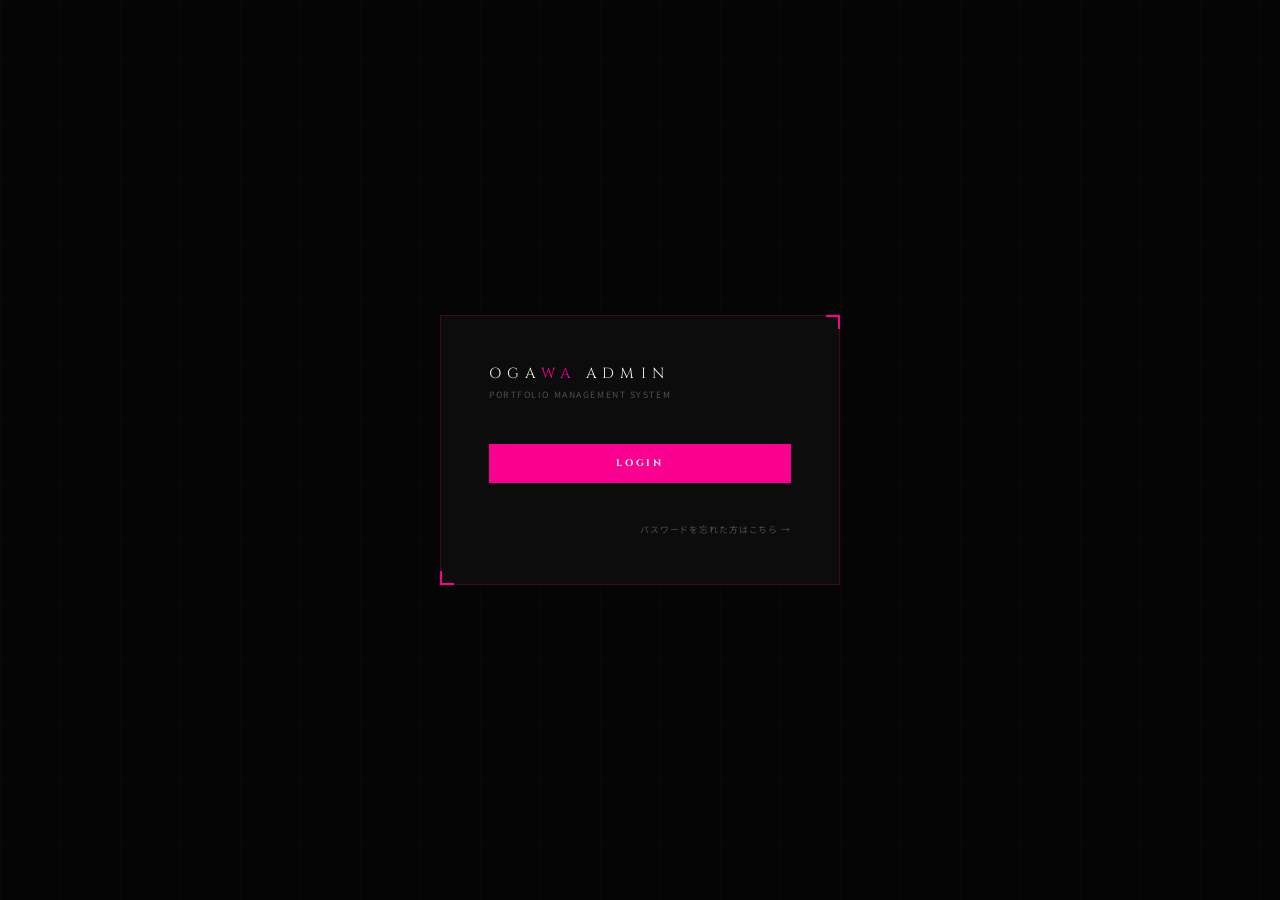
==== commit 813d3025: "Replace custom auth with Netlify Identity (automatic password reset email)" ====
--- a/admin.html
+++ b/admin.html
@@ -4,6 +4,7 @@
 <meta charset="UTF-8">
 <meta name="viewport" content="width=device-width, initial-scale=1.0">
 <title>ADMIN — OGAWA PORTFOLIO</title>
+<script src="https://identity.netlify.com/v1/netlify-identity-widget.js"></script>
 <link rel="preconnect" href="https://fonts.googleapis.com">
 <link href="https://fonts.googleapis.com/css2?family=Cinzel:wght@400;700;900&family=Noto+Sans+JP:wght@300;400;700&display=swap" rel="stylesheet">
 <style>
@@ -351,21 +352,9 @@
   <div class="login-box">
     <div class="login-logo">OGA<span>WA</span> ADMIN</div>
     <div class="login-sub">PORTFOLIO MANAGEMENT SYSTEM</div>
-    <div class="l-fg">
-      <label>Email Address</label>
-      <input type="email" id="l-email" placeholder="admin@ogawa.art" autocomplete="email">
-    </div>
-    <div class="l-fg">
-      <label>Password</label>
-      <input type="password" id="l-pass" placeholder="••••••••" autocomplete="current-password">
-    </div>
-    <button class="login-btn" id="login-btn">LOGIN</button>
+    <button class="login-btn" id="login-btn" onclick="netlifyIdentity.open('login')">LOGIN</button>
     <div class="login-err" id="login-err"></div>
-    <div class="login-forgot" onclick="goToReset()">パスワードを忘れた方はこちら →</div>
-    <div class="login-default">
-      初期設定: <strong>admin@ogawa.art</strong> / <strong>ogawa2026</strong><br>
-      ログイン後、設定画面でパスワードを変更してください。
-    </div>
+    <div class="login-forgot" onclick="netlifyIdentity.open('recovery')">パスワードを忘れた方はこちら →</div>
   </div>
 </div>
 
@@ -545,23 +534,11 @@
   pass:'ogawa2026',
 };
 
-/* ── Auth ── */
+/* ── Auth (Netlify Identity) ── */
 const Auth = {
-  async hash(s){
-    const buf = await crypto.subtle.digest('SHA-256', new TextEncoder().encode(s));
-    return Array.from(new Uint8Array(buf)).map(b=>b.toString(16).padStart(2,'0')).join('');
-  },
-  async setup(){
-    if(!DB.get('email')) DB.set('email', DEF.email);
-    if(!DB.get('phash')) DB.set('phash', await this.hash(DEF.pass));
-  },
-  async login(email, pass){
-    const ok = email===DB.get('email') && (await this.hash(pass))===DB.get('phash');
-    if(ok) sessionStorage.setItem('og_tok','1');
-    return ok;
-  },
-  logout(){ sessionStorage.removeItem('og_tok'); },
-  ok(){ return sessionStorage.getItem('og_tok')==='1'; },
+  ok(){   return !!netlifyIdentity.currentUser(); },
+  user(){ return netlifyIdentity.currentUser(); },
+  logout(){ netlifyIdentity.logout(); },
 };
 
 /* ── Data ── */
@@ -751,21 +728,19 @@
 
 /* ── Settings ── */
 function renderSettings(){
-  const email=DB.get('email',DEF.email);
+  const email = Auth.user()?.email || '';
   $('#set-form').innerHTML=`
     <div class="set-block">
       <h3>メールアドレスの変更</h3>
       <p class="set-note">現在のメールアドレス: <strong style="color:var(--ac)">${esc(email)}</strong><br>
-        変更すると新しいメールアドレスに確認メールが送信されます。メール内のリンクをクリックして変更を完了してください。</p>
+        変更すると新しいメールアドレスに確認メールが自動送信されます。</p>
       <div class="fg"><label>新しいメールアドレス</label><input type="email" id="new-email" placeholder="new@example.com"></div>
-      <div class="fg"><label>現在のパスワード（確認）</label><input type="password" id="email-pass-chk" placeholder="••••••••"></div>
       <button class="btn-sm btn-ac" style="margin-top:4px" onclick="changeEmail()">確認メールを送信</button>
       <div id="email-verify-area"></div>
     </div>
     <div class="set-block">
       <h3>パスワードの変更</h3>
       <p class="set-note">強力なパスワードを使用することを推奨します（8文字以上）。</p>
-      <div class="fg"><label>現在のパスワード</label><input type="password" id="cp-curr" placeholder="••••••••"></div>
       <div class="fg"><label>新しいパスワード</label><input type="password" id="cp-new" placeholder="••••••••"></div>
       <div class="fg"><label>新しいパスワード（確認）</label><input type="password" id="cp-new2" placeholder="••••••••"></div>
       <div style="display:flex;align-items:center;gap:12px;margin-top:4px">
@@ -784,53 +759,38 @@
 }
 
 async function changeEmail(){
-  const newEmail=$('#new-email')?.value.trim();
-  const pass    =$('#email-pass-chk')?.value;
-  const area    =$('#email-verify-area');
-  if(!newEmail||!pass){ toast('全項目を入力してください','ng'); return; }
+  const newEmail = $('#new-email')?.value.trim();
+  const area     = $('#email-verify-area');
+  if(!newEmail){ toast('メールアドレスを入力してください','ng'); return; }
   if(!/^[^\s@]+@[^\s@]+\.[^\s@]+$/.test(newEmail)){ toast('メールアドレスの形式が正しくありません','ng'); return; }
-  const hash=await Auth.hash(pass);
-  if(hash!==DB.get('phash')){ toast('パスワードが正しくありません','ng'); return; }
-
-  // Generate token and store pending change
-  const token=btoa(Math.random().toString(36).slice(2)+Date.now()).replace(/[=+/]/g,'').slice(0,32);
-  DB.set('pending_email', newEmail);
-  DB.set('email_token',   token);
-  DB.set('email_token_exp', Date.now()+3600000);
-
-  const verifyUrl=`${location.origin.replace(/\/[^/]*$/,'')}/reset-password.html?mode=verify&token=${token}&email=${encodeURIComponent(newEmail)}`;
-
-  // In production: call email API here (e.g. EmailJS, SendGrid, etc.)
-  // For demo: show the verification link on screen
-  area.innerHTML=`
-    <div class="verify-banner" style="margin-top:14px">
-      <svg viewBox="0 0 24 24"><path d="M4 4h16c1.1 0 2 .9 2 2v12c0 1.1-.9 2-2 2H4c-1.1 0-2-.9-2-2V6c0-1.1.9-2 2-2z"/><polyline points="22,6 12,13 2,6"/></svg>
-      <div>
-        <strong>${newEmail}</strong> に確認メールを送信しました。<br>
-        メール内のリンクをクリックして変更を完了してください。<br>
-        <small style="color:var(--g2);display:block;margin-top:6px">
-          ［デモ環境のため確認URL］<br>
-          <a href="${verifyUrl}" target="_blank" style="color:var(--ac);word-break:break-all">${verifyUrl}</a>
-        </small>
-      </div>
-    </div>`;
-  $('#new-email').value=''; $('#email-pass-chk').value='';
+  try {
+    await Auth.user().update({ email: newEmail });
+    area.innerHTML=`
+      <div class="verify-banner" style="margin-top:14px">
+        <svg viewBox="0 0 24 24"><path d="M4 4h16c1.1 0 2 .9 2 2v12c0 1.1-.9 2-2 2H4c-1.1 0-2-.9-2-2V6c0-1.1.9-2 2-2z"/><polyline points="22,6 12,13 2,6"/></svg>
+        <div><strong>${esc(newEmail)}</strong> に確認メールを送信しました。<br>メール内のリンクをクリックして変更を完了してください。</div>
+      </div>`;
+    $('#new-email').value='';
+  } catch(e) {
+    toast('メールアドレスの変更に失敗しました','ng');
+  }
 }
 
 async function changePassword(){
-  const curr=$('#cp-curr')?.value;
-  const np  =$('#cp-new')?.value;
-  const np2 =$('#cp-new2')?.value;
-  const msg =$('#cp-msg');
-  if(!curr||!np||!np2){ toast('全項目を入力してください','ng'); return; }
+  const np  = $('#cp-new')?.value;
+  const np2 = $('#cp-new2')?.value;
+  const msg = $('#cp-msg');
+  if(!np||!np2){ toast('全項目を入力してください','ng'); return; }
   if(np!==np2){ msg.style.color='var(--ng)'; msg.textContent='新しいパスワードが一致しません'; return; }
   if(np.length<8){ msg.style.color='var(--ng)'; msg.textContent='8文字以上で入力してください'; return; }
-  const currHash=await Auth.hash(curr);
-  if(currHash!==DB.get('phash')){ toast('現在のパスワードが正しくありません','ng'); return; }
-  DB.set('phash', await Auth.hash(np));
-  $('#cp-curr').value=''; $('#cp-new').value=''; $('#cp-new2').value='';
-  msg.style.color='var(--ok)'; msg.textContent='パスワードを変更しました';
-  setTimeout(()=>msg.textContent='',4000);
+  try {
+    await Auth.user().update({ password: np });
+    $('#cp-new').value=''; $('#cp-new2').value='';
+    msg.style.color='var(--ok)'; msg.textContent='パスワードを変更しました';
+    setTimeout(()=>msg.textContent='',4000);
+  } catch(e) {
+    msg.style.color='var(--ng)'; msg.textContent='パスワードの変更に失敗しました';
+  }
 }
 
 function exportData(){
@@ -982,43 +942,26 @@
 
 /* ── Utils ── */
 function esc(s){ return String(s??'').replace(/[&<>"']/g,c=>({'&':'&amp;','<':'&lt;','>':'&gt;','"':'&quot;',"'":'&#39;'}[c])); }
-function goToReset(){ location.href='reset-password.html?mode=request'; }
-
 /* ── Init ── */
-async function init(){
-  await Auth.setup();
-  if(Auth.ok()) showApp();
-
-  $('#login-btn').addEventListener('click', doLogin);
-  $('#l-pass').addEventListener('keydown', e=>{ if(e.key==='Enter') doLogin(); });
-
-  $$('.sb-item').forEach(el=>el.addEventListener('click',()=>switchSec(el.dataset.sec)));
-
-  $('#btn-logout').addEventListener('click',()=>{
-    Auth.logout();
+function init(){
+  netlifyIdentity.on('init',  user => { if(user) showApp(); });
+  netlifyIdentity.on('login', user => { netlifyIdentity.close(); showApp(); });
+  netlifyIdentity.on('logout',()   => {
     $('#app').classList.add('hidden');
     $('#login-screen').classList.remove('hidden');
   });
-
+  netlifyIdentity.init();
+
+  $$('.sb-item').forEach(el=>el.addEventListener('click',()=>switchSec(el.dataset.sec)));
+  $('#btn-logout').addEventListener('click', () => Auth.logout());
   $('#modal-ov').addEventListener('click', e=>{ if(e.target===$('#modal-ov')) closeModal(); });
   document.addEventListener('keydown', e=>{ if(e.key==='Escape') closeModal(); });
-}
-
-async function doLogin(){
-  const email=$('#l-email').value.trim();
-  const pass =$('#l-pass').value;
-  const err  =$('#login-err');
-  err.textContent='';
-  if(!email||!pass){ err.textContent='メールアドレスとパスワードを入力してください'; return; }
-  const ok=await Auth.login(email,pass);
-  if(!ok){ err.textContent='メールアドレスまたはパスワードが正しくありません'; return; }
-  showApp();
 }
 
 function showApp(){
   $('#login-screen').classList.add('hidden');
   $('#app').classList.remove('hidden');
-  $('#sb-email').textContent=DB.get('email',DEF.email);
+  $('#sb-email').textContent = Auth.user()?.email || '';
   updateCounts();
   switchSec('gallery');
 }
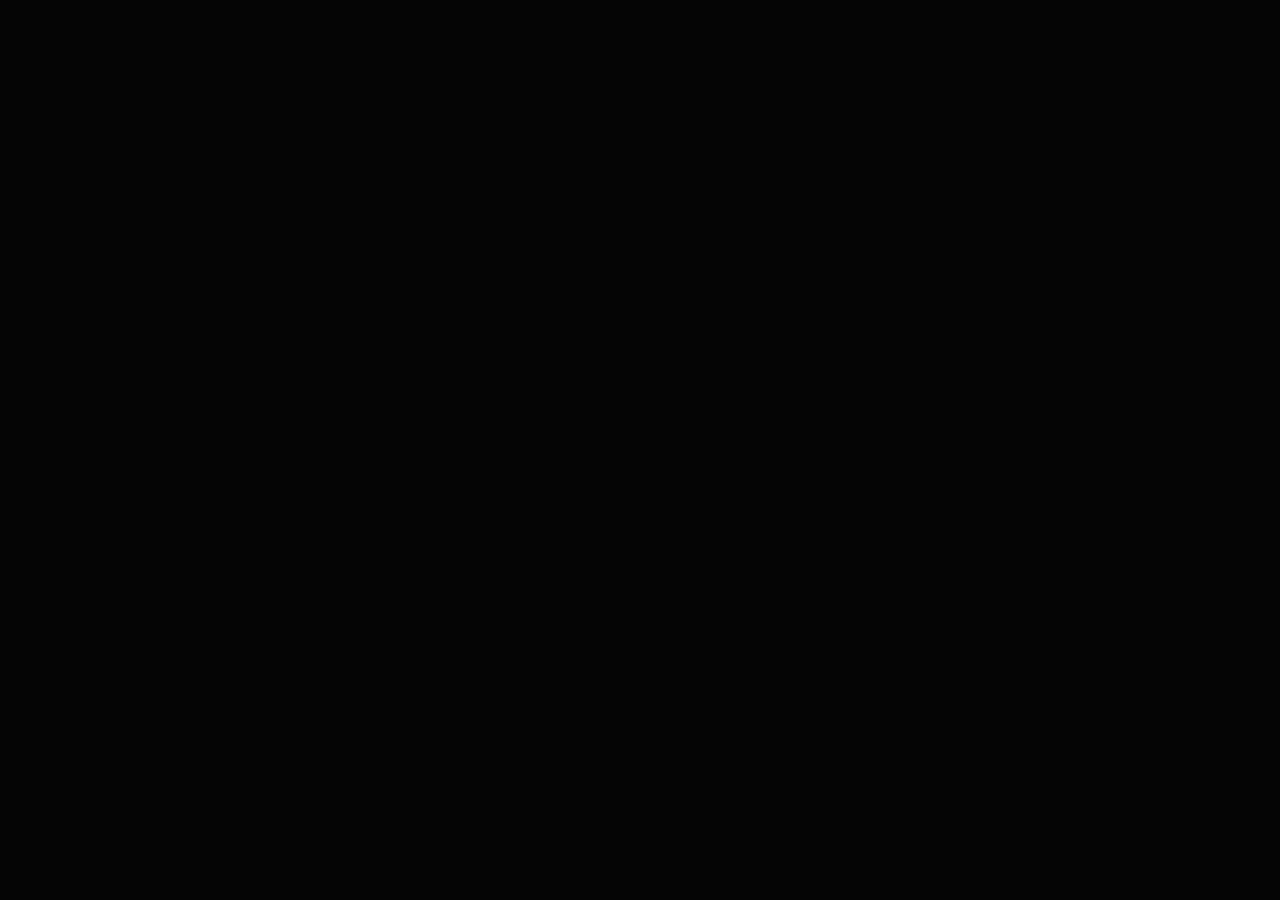
==== commit b25c460f: "Remove custom login screen, auto-open Netlify Identity on load" ====
--- a/admin.html
+++ b/admin.html
@@ -347,16 +347,7 @@
 </head>
 <body>
 
-<!-- LOGIN -->
-<div id="login-screen">
-  <div class="login-box">
-    <div class="login-logo">OGA<span>WA</span> ADMIN</div>
-    <div class="login-sub">PORTFOLIO MANAGEMENT SYSTEM</div>
-    <button class="login-btn" id="login-btn" onclick="netlifyIdentity.open('login')">LOGIN</button>
-    <div class="login-err" id="login-err"></div>
-    <div class="login-forgot" onclick="netlifyIdentity.open('recovery')">パスワードを忘れた方はこちら →</div>
-  </div>
-</div>
+<!-- LOGIN (not shown — Netlify Identity widget opens automatically) -->
 
 <!-- APP -->
 <div id="app" class="hidden">
@@ -944,12 +935,12 @@
 function esc(s){ return String(s??'').replace(/[&<>"']/g,c=>({'&':'&amp;','<':'&lt;','>':'&gt;','"':'&quot;',"'":'&#39;'}[c])); }
 /* ── Init ── */
 function init(){
-  netlifyIdentity.on('init',  user => { if(user) showApp(); });
+  netlifyIdentity.on('init',  user => {
+    if(user) showApp();
+    else netlifyIdentity.open(); /* 未ログイン → 即ログイン画面を開く */
+  });
   netlifyIdentity.on('login', user => { netlifyIdentity.close(); showApp(); });
-  netlifyIdentity.on('logout',()   => {
-    $('#app').classList.add('hidden');
-    $('#login-screen').classList.remove('hidden');
-  });
+  netlifyIdentity.on('logout', () => { netlifyIdentity.open(); });
   netlifyIdentity.init();
 
   $$('.sb-item').forEach(el=>el.addEventListener('click',()=>switchSec(el.dataset.sec)));
@@ -959,7 +950,6 @@
 }
 
 function showApp(){
-  $('#login-screen').classList.add('hidden');
   $('#app').classList.remove('hidden');
   $('#sb-email').textContent = Auth.user()?.email || '';
   updateCounts();
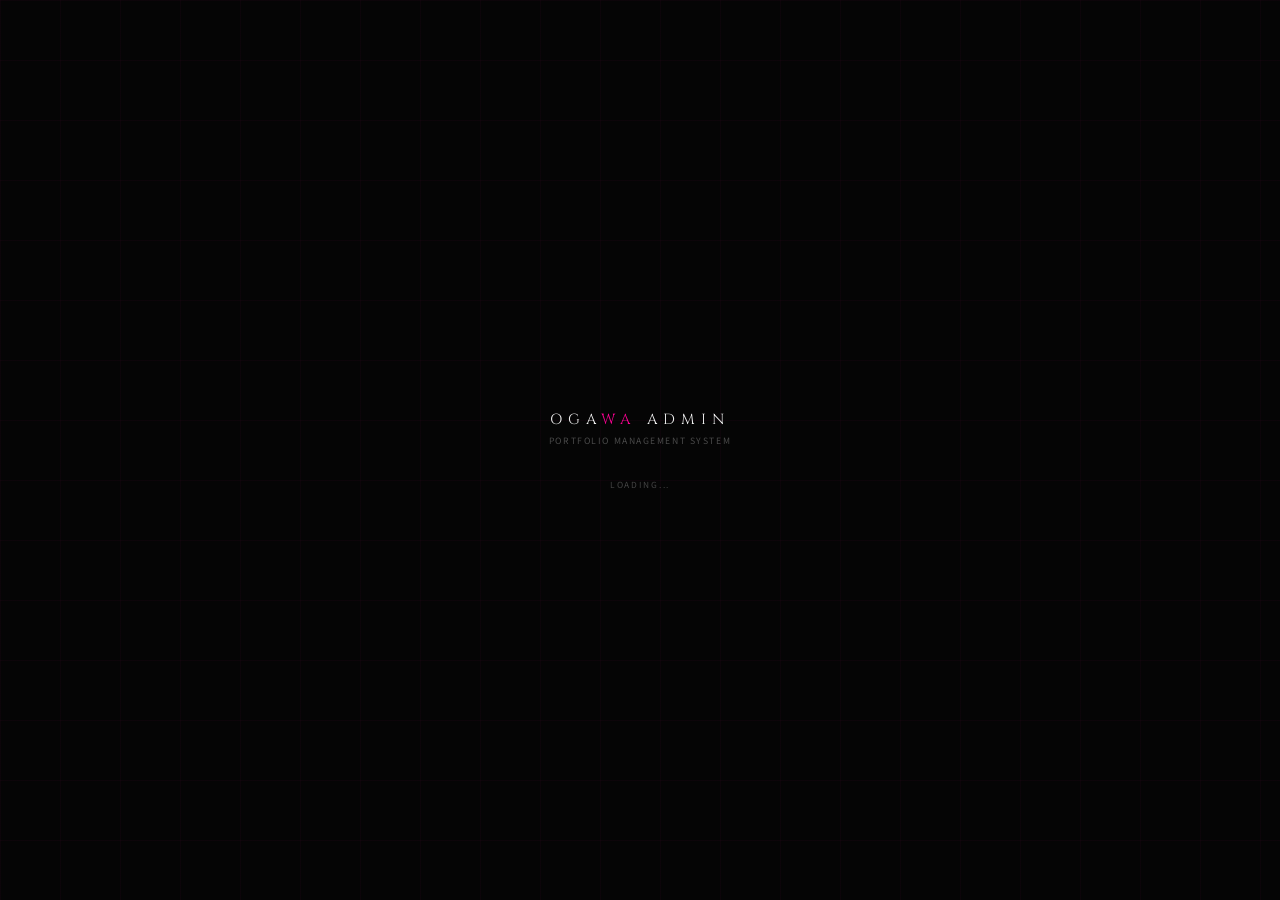
==== commit 2e88f188: "Show loading screen while Netlify Identity initializes" ====
--- a/admin.html
+++ b/admin.html
@@ -347,7 +347,14 @@
 </head>
 <body>
 
-<!-- LOGIN (not shown — Netlify Identity widget opens automatically) -->
+<!-- LOADING (Netlify Identity widget opens on top of this) -->
+<div id="login-screen">
+  <div style="text-align:center">
+    <div class="login-logo">OGA<span>WA</span> ADMIN</div>
+    <div class="login-sub" style="margin-bottom:32px">PORTFOLIO MANAGEMENT SYSTEM</div>
+    <div style="font-size:.6rem;letter-spacing:.22em;color:rgba(255,255,255,.25)">LOADING...</div>
+  </div>
+</div>
 
 <!-- APP -->
 <div id="app" class="hidden">
@@ -940,7 +947,11 @@
     else netlifyIdentity.open(); /* 未ログイン → 即ログイン画面を開く */
   });
   netlifyIdentity.on('login', user => { netlifyIdentity.close(); showApp(); });
-  netlifyIdentity.on('logout', () => { netlifyIdentity.open(); });
+  netlifyIdentity.on('logout', () => {
+    $('#app').classList.add('hidden');
+    $('#login-screen').classList.remove('hidden');
+    netlifyIdentity.open();
+  });
   netlifyIdentity.init();
 
   $$('.sb-item').forEach(el=>el.addEventListener('click',()=>switchSec(el.dataset.sec)));
@@ -950,6 +961,7 @@
 }
 
 function showApp(){
+  $('#login-screen').classList.add('hidden');
   $('#app').classList.remove('hidden');
   $('#sb-email').textContent = Auth.user()?.email || '';
   updateCounts();
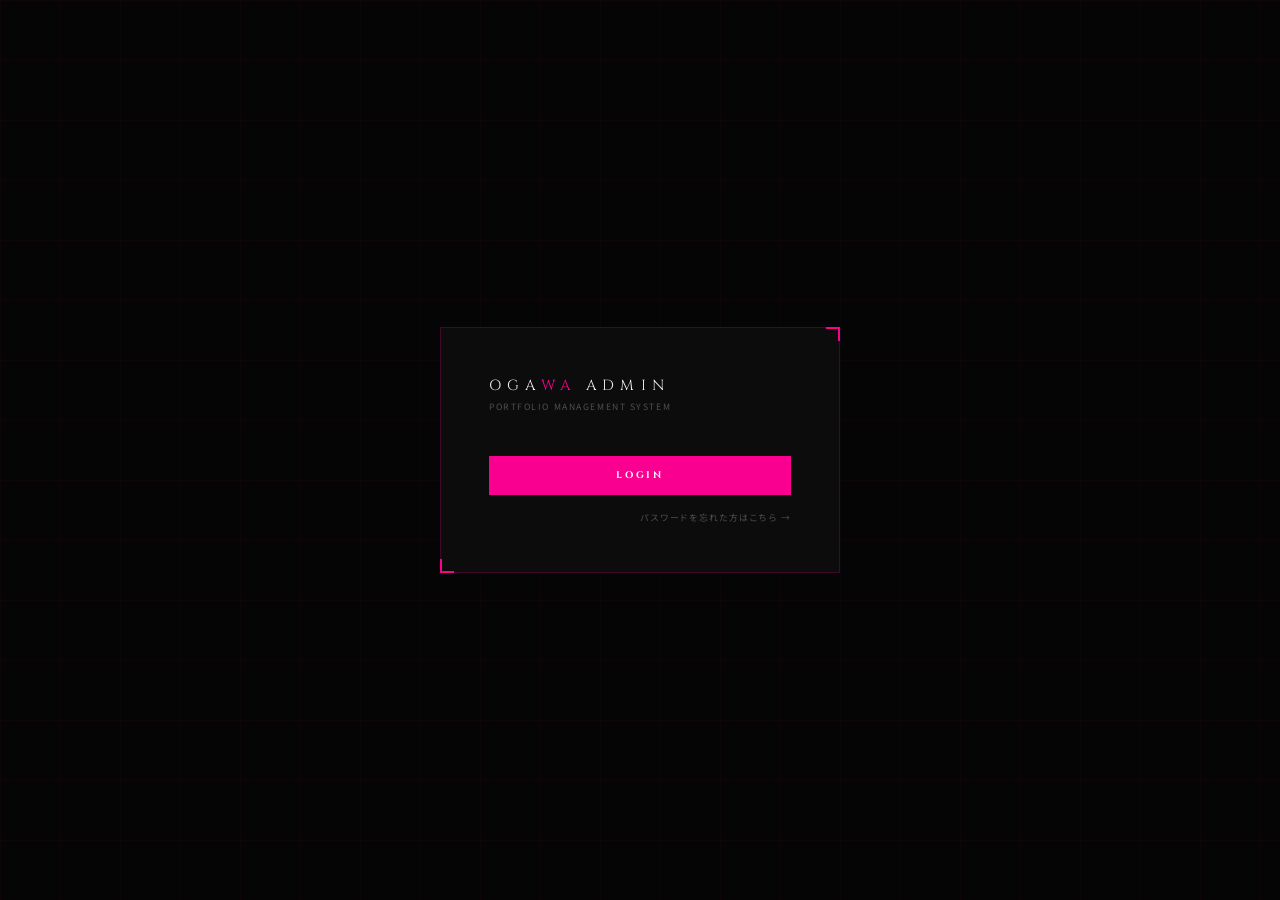
==== commit 01b2aaf1: "Restore login button, remove auto-open that caused infinite loading" ====
--- a/admin.html
+++ b/admin.html
@@ -347,12 +347,13 @@
 </head>
 <body>
 
-<!-- LOADING (Netlify Identity widget opens on top of this) -->
+<!-- LOGIN -->
 <div id="login-screen">
-  <div style="text-align:center">
+  <div class="login-box">
     <div class="login-logo">OGA<span>WA</span> ADMIN</div>
-    <div class="login-sub" style="margin-bottom:32px">PORTFOLIO MANAGEMENT SYSTEM</div>
-    <div style="font-size:.6rem;letter-spacing:.22em;color:rgba(255,255,255,.25)">LOADING...</div>
+    <div class="login-sub">PORTFOLIO MANAGEMENT SYSTEM</div>
+    <button class="login-btn" onclick="netlifyIdentity.open()">LOGIN</button>
+    <div class="login-forgot" onclick="netlifyIdentity.open('recovery')">パスワードを忘れた方はこちら →</div>
   </div>
 </div>
 
@@ -942,9 +943,9 @@
 function esc(s){ return String(s??'').replace(/[&<>"']/g,c=>({'&':'&amp;','<':'&lt;','>':'&gt;','"':'&quot;',"'":'&#39;'}[c])); }
 /* ── Init ── */
 function init(){
-  netlifyIdentity.on('init',  user => {
+  netlifyIdentity.on('init', user => {
     if(user) showApp();
-    else netlifyIdentity.open(); /* 未ログイン → 即ログイン画面を開く */
+    /* 未ログインの場合はボタンを押してもらう（自動open不要） */
   });
   netlifyIdentity.on('login', user => { netlifyIdentity.close(); showApp(); });
   netlifyIdentity.on('logout', () => {
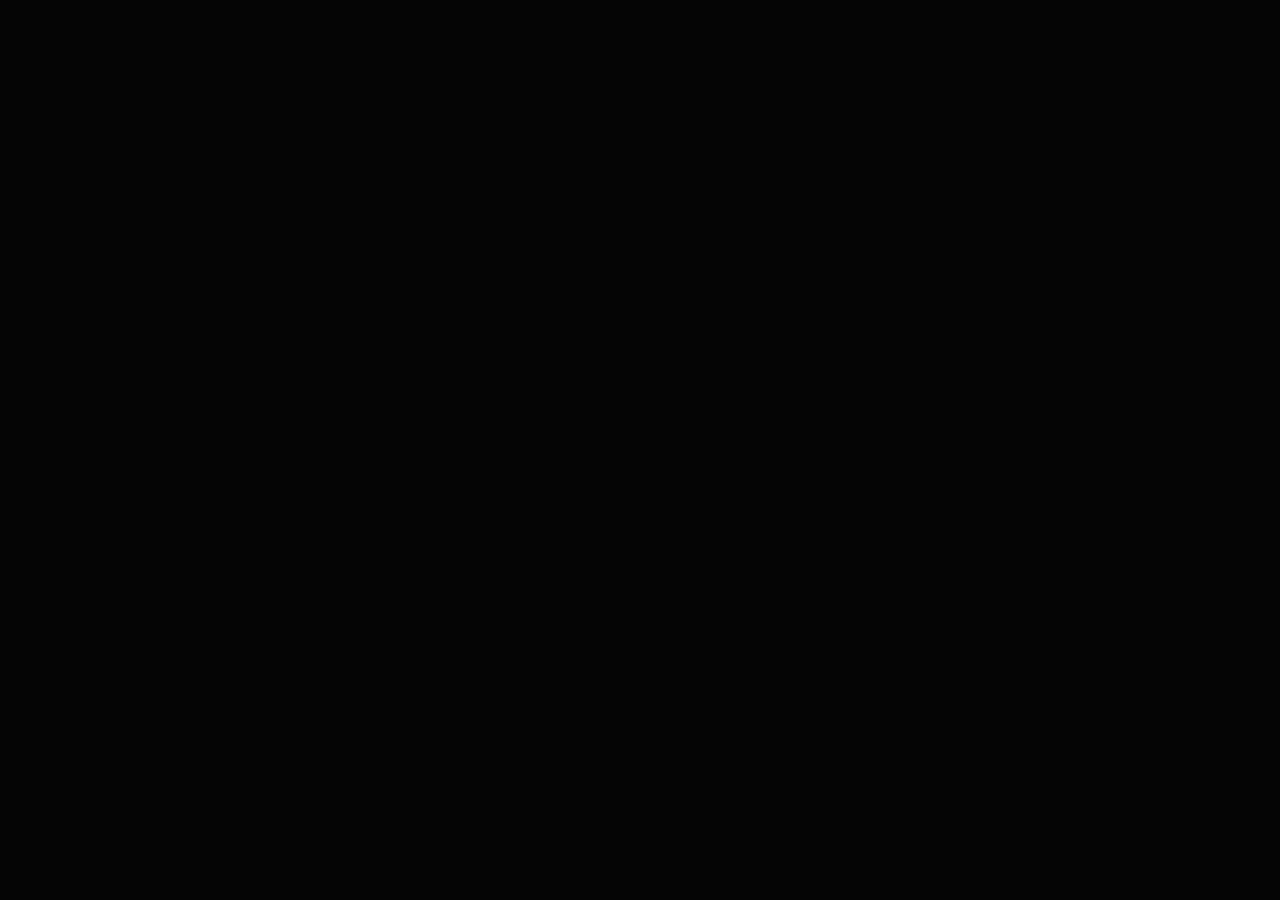
==== commit 4b90791a: "Remove custom login page, fix identity.html recovery token handling" ====
--- a/admin.html
+++ b/admin.html
@@ -347,15 +347,6 @@
 </head>
 <body>
 
-<!-- LOGIN -->
-<div id="login-screen">
-  <div class="login-box">
-    <div class="login-logo">OGA<span>WA</span> ADMIN</div>
-    <div class="login-sub">PORTFOLIO MANAGEMENT SYSTEM</div>
-    <button class="login-btn" onclick="netlifyIdentity.open()">LOGIN</button>
-    <div class="login-forgot" onclick="netlifyIdentity.open('recovery')">パスワードを忘れた方はこちら →</div>
-  </div>
-</div>
 
 <!-- APP -->
 <div id="app" class="hidden">
@@ -943,17 +934,15 @@
 function esc(s){ return String(s??'').replace(/[&<>"']/g,c=>({'&':'&amp;','<':'&lt;','>':'&gt;','"':'&quot;',"'":'&#39;'}[c])); }
 /* ── Init ── */
 function init(){
-  netlifyIdentity.on('init', user => {
-    if(user) showApp();
-    /* 未ログインの場合はボタンを押してもらう（自動open不要） */
-  });
+  netlifyIdentity.on('init',  user => { if(user) showApp(); });
   netlifyIdentity.on('login', user => { netlifyIdentity.close(); showApp(); });
   netlifyIdentity.on('logout', () => {
     $('#app').classList.add('hidden');
-    $('#login-screen').classList.remove('hidden');
-    netlifyIdentity.open();
+    setTimeout(() => netlifyIdentity.open(), 200);
   });
   netlifyIdentity.init();
+  /* 未ログイン時：ウィジェットが読み込まれてからログイン画面を開く */
+  setTimeout(() => { if(!netlifyIdentity.currentUser()) netlifyIdentity.open(); }, 800);
 
   $$('.sb-item').forEach(el=>el.addEventListener('click',()=>switchSec(el.dataset.sec)));
   $('#btn-logout').addEventListener('click', () => Auth.logout());
@@ -962,7 +951,6 @@
 }
 
 function showApp(){
-  $('#login-screen').classList.add('hidden');
   $('#app').classList.remove('hidden');
   $('#sb-email').textContent = Auth.user()?.email || '';
   updateCounts();
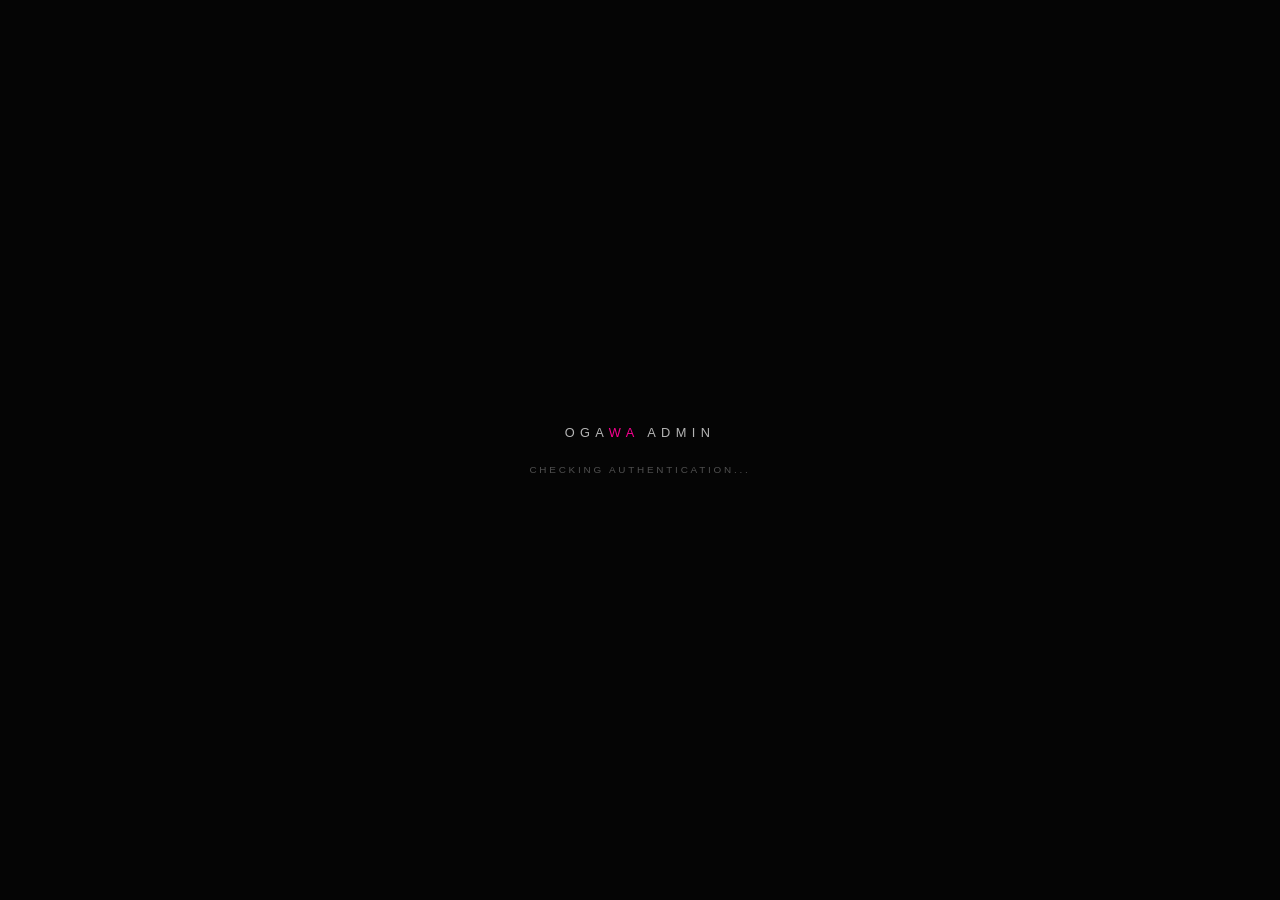
==== commit 55d20e8e: "Initial push: add admin panel, assets, and Netlify Identity auth flow Co-Authored-By: Claude Sonnet " ====
--- a/admin.html
+++ b/admin.html
@@ -1,963 +1,393 @@
 <!DOCTYPE html>
 <html lang="ja">
 <head>
-<meta charset="UTF-8">
-<meta name="viewport" content="width=device-width, initial-scale=1.0">
-<title>ADMIN — OGAWA PORTFOLIO</title>
-<script src="https://identity.netlify.com/v1/netlify-identity-widget.js"></script>
-<link rel="preconnect" href="https://fonts.googleapis.com">
-<link href="https://fonts.googleapis.com/css2?family=Cinzel:wght@400;700;900&family=Noto+Sans+JP:wght@300;400;700&display=swap" rel="stylesheet">
-<style>
-:root{
-  --bg:#050505; --bg2:#0c0c0c; --bg3:#141414;
-  --ac:#f90091; --ac-d:rgba(249,0,145,.13); --ac-b:rgba(249,0,145,.22);
-  --fg:#f0f0f0; --g1:rgba(255,255,255,.55); --g2:rgba(255,255,255,.28); --g3:rgba(255,255,255,.09);
-  --ok:#00e87a; --ng:#ff4455;
-  --sb:224px; --fd:'Cinzel',serif; --fb:'Noto Sans JP',sans-serif;
-}
-*,*::before,*::after{margin:0;padding:0;box-sizing:border-box;}
-html{font-size:14px;}
-body{background:var(--bg);color:var(--fg);font-family:var(--fb);overflow:hidden;height:100vh;}
-button{cursor:pointer;border:none;font-family:inherit;}
-input,textarea,select{font-family:inherit;font-size:inherit;}
-input:focus,textarea:focus,select:focus{outline:none;}
-a{color:inherit;text-decoration:none;}
-.hidden{display:none!important;}
-::-webkit-scrollbar{width:3px;}
-::-webkit-scrollbar-track{background:var(--bg2);}
-::-webkit-scrollbar-thumb{background:var(--ac);}
-
-/* ── LOGIN ── */
-#login-screen{
-  position:fixed;inset:0;display:flex;align-items:center;justify-content:center;
-  background:var(--bg);
-  background-image:
-    linear-gradient(rgba(249,0,145,.03) 1px,transparent 1px),
-    linear-gradient(90deg,rgba(249,0,145,.03) 1px,transparent 1px);
-  background-size:60px 60px;
-}
-.login-box{
-  width:400px;padding:48px;background:var(--bg2);
-  border:1px solid var(--ac-b);position:relative;
-}
-.login-box::before,.login-box::after{content:'';position:absolute;width:14px;height:14px;}
-.login-box::before{top:-1px;right:-1px;border-top:2px solid var(--ac);border-right:2px solid var(--ac);}
-.login-box::after {bottom:-1px;left:-1px;border-bottom:2px solid var(--ac);border-left:2px solid var(--ac);}
-.login-logo{font-family:var(--fd);font-size:1.05rem;letter-spacing:.42em;margin-bottom:5px;}
-.login-logo span{color:var(--ac);}
-.login-sub{font-size:.62rem;color:var(--g2);letter-spacing:.18em;margin-bottom:38px;}
-.l-fg{display:flex;flex-direction:column;gap:6px;margin-bottom:16px;}
-.l-fg label{font-family:var(--fd);font-size:.58rem;letter-spacing:.24em;color:var(--g1);}
-.l-fg input{
-  background:var(--bg3);border:1px solid var(--g3);color:var(--fg);
-  padding:11px 14px;font-size:.87rem;transition:border-color .2s;
-}
-.l-fg input:focus{border-color:var(--ac);}
-.login-btn{
-  width:100%;padding:13px;margin-top:6px;
-  background:var(--ac);color:#fff;
-  font-family:var(--fd);font-size:.68rem;font-weight:700;letter-spacing:.28em;
-  transition:all .25s;
-}
-.login-btn:hover{background:#fff;color:var(--ac);}
-.login-err{font-size:.72rem;color:var(--ng);margin-top:11px;min-height:1.2em;letter-spacing:.05em;}
-.login-forgot{
-  font-size:.63rem;color:var(--g2);letter-spacing:.1em;
-  margin-top:16px;text-align:right;cursor:pointer;transition:color .2s;
-}
-.login-forgot:hover{color:var(--ac);}
-.login-default{
-  margin-top:24px;padding:10px 14px;
-  background:rgba(249,0,145,.06);border:1px solid var(--ac-b);
-  font-size:.62rem;color:var(--g1);line-height:1.9;letter-spacing:.04em;
-}
-.login-default strong{color:var(--ac);}
-
-/* ── APP LAYOUT ── */
-#app{display:flex;height:100vh;overflow:hidden;}
-
-/* sidebar */
-#sidebar{
-  width:var(--sb);flex-shrink:0;
-  background:var(--bg2);border-right:1px solid var(--ac-b);
-  display:flex;flex-direction:column;overflow-y:auto;
-}
-.sb-logo{
-  padding:22px 20px;
-  font-family:var(--fd);font-size:.82rem;letter-spacing:.32em;
-  border-bottom:1px solid var(--g3);flex-shrink:0;
-}
-.sb-logo span{color:var(--ac);}
-.sb-label{
-  font-family:var(--fd);font-size:.52rem;letter-spacing:.28em;
-  color:var(--g2);padding:18px 20px 5px;
-}
-.sb-nav{list-style:none;}
-.sb-item{
-  display:flex;align-items:center;gap:11px;
-  padding:11px 20px;
-  font-family:var(--fd);font-size:.65rem;letter-spacing:.16em;
-  color:var(--g1);cursor:pointer;
-  border-left:2px solid transparent;transition:all .2s;
-}
-.sb-item svg{width:14px;height:14px;stroke:currentColor;fill:none;stroke-width:1.5;flex-shrink:0;}
-.sb-item:hover{color:var(--fg);background:var(--g3);}
-.sb-item.active{color:var(--ac);border-left-color:var(--ac);background:var(--ac-d);}
-.sb-cnt{
-  margin-left:auto;padding:1px 6px;
-  font-family:var(--fd);font-size:.52rem;
-  background:var(--ac-d);color:var(--ac);border:1px solid var(--ac-b);
-}
-.sb-foot{margin-top:auto;padding:14px 18px;border-top:1px solid var(--g3);flex-shrink:0;}
-.sb-user{font-size:.68rem;color:var(--g1);margin-bottom:9px;overflow:hidden;text-overflow:ellipsis;white-space:nowrap;}
-.sb-logout{
-  width:100%;padding:8px;
-  background:transparent;border:1px solid var(--g3);color:var(--g1);
-  font-family:var(--fd);font-size:.58rem;letter-spacing:.18em;transition:all .2s;
-}
-.sb-logout:hover{border-color:var(--ng);color:var(--ng);}
-
-/* main */
-#main{flex:1;display:flex;flex-direction:column;overflow:hidden;}
-#topbar{
-  height:54px;flex-shrink:0;
-  background:var(--bg2);border-bottom:1px solid var(--ac-b);
-  display:flex;align-items:center;justify-content:space-between;padding:0 26px;
-}
-#topbar-title{font-family:var(--fd);font-size:.85rem;letter-spacing:.25em;}
-#topbar-acts{display:flex;gap:9px;}
-.btn-sm{
-  padding:7px 17px;
-  font-family:var(--fd);font-size:.58rem;font-weight:700;letter-spacing:.2em;
-  transition:all .2s;
-}
-.btn-ac{background:var(--ac);color:#fff;border:1px solid var(--ac);}
-.btn-ac:hover{background:transparent;color:var(--ac);}
-.btn-out{background:transparent;border:1px solid var(--g3);color:var(--g1);}
-.btn-out:hover{border-color:var(--ac);color:var(--ac);}
-.btn-ng{background:transparent;border:1px solid var(--ng);color:var(--ng);}
-.btn-ng:hover{background:var(--ng);color:#fff;}
-
-#content{flex:1;overflow-y:auto;padding:26px;}
-
-/* panels */
-.panel{display:none;}
-.panel.active{display:block;}
-.p-head{display:flex;align-items:center;justify-content:space-between;margin-bottom:6px;}
-.p-head h2{font-family:var(--fd);font-size:.95rem;letter-spacing:.26em;}
-.p-desc{font-size:.72rem;color:var(--g1);line-height:1.8;}
-.sec-div{height:1px;background:linear-gradient(90deg,var(--ac-b),transparent);margin:18px 0;}
-
-/* gallery grid (2:3) */
-.gal-grid{display:grid;grid-template-columns:repeat(auto-fill,minmax(160px,1fr));gap:12px;margin-top:6px;}
-.gc{background:var(--bg2);border:1px solid var(--g3);transition:border-color .2s;}
-.gc:hover{border-color:var(--ac-b);}
-.gc-img{
-  width:100%;aspect-ratio:2/3;
-  background:linear-gradient(135deg,#0d0d0d,#1a0012);
-  display:flex;align-items:center;justify-content:center;overflow:hidden;
-}
-.gc-img img{width:100%;height:100%;object-fit:cover;}
-.gc-ph{font-family:var(--fd);font-size:.52rem;letter-spacing:.1em;color:rgba(249,0,145,.28);}
-.gc-body{padding:8px 10px;}
-.gc-title{font-family:var(--fd);font-size:.65rem;letter-spacing:.1em;margin-bottom:3px;overflow:hidden;text-overflow:ellipsis;white-space:nowrap;}
-.gc-tag{font-size:.58rem;color:var(--ac);letter-spacing:.08em;}
-.gc-acts{display:flex;gap:4px;padding:0 10px 8px;}
-.ga{flex:1;padding:5px;font-family:var(--fd);font-size:.52rem;letter-spacing:.08em;background:transparent;transition:all .2s;}
-.ga.ed{border:1px solid var(--g3);color:var(--g1);}
-.ga.ed:hover{border-color:var(--ac);color:var(--ac);}
-.ga.dl{border:1px solid var(--g3);color:var(--g1);}
-.ga.dl:hover{border-color:var(--ng);color:var(--ng);}
-
-/* add card */
-.add-card{
-  background:transparent;border:1px dashed var(--g3);
-  display:flex;flex-direction:column;align-items:center;justify-content:center;
-  gap:9px;cursor:pointer;transition:all .2s;
-}
-.add-card svg{width:26px;height:26px;stroke:var(--g2);fill:none;stroke-width:1.5;}
-.add-card span{font-family:var(--fd);font-size:.58rem;letter-spacing:.14em;color:var(--g2);}
-.add-card:hover{border-color:var(--ac);}
-.add-card:hover svg,.add-card:hover span{stroke:var(--ac);color:var(--ac);}
-.add-card.ratio-g{aspect-ratio:2/3;}
-.add-card.ratio-w{aspect-ratio:4/3;}
-
-/* works grid (4:3) */
-.wk-grid{display:grid;grid-template-columns:repeat(auto-fill,minmax(220px,1fr));gap:12px;margin-top:6px;}
-.wc{background:var(--bg2);border:1px solid var(--g3);transition:border-color .2s;}
-.wc:hover{border-color:var(--ac-b);}
-.wc-img{
-  width:100%;aspect-ratio:4/3;
-  background:linear-gradient(135deg,#0d0d0d,#0d140d);
-  display:flex;align-items:center;justify-content:center;overflow:hidden;
-  font-family:var(--fd);font-size:.52rem;letter-spacing:.1em;color:rgba(249,0,145,.28);
-}
-.wc-img img{width:100%;height:100%;object-fit:cover;}
-.wc-body{padding:9px 10px;}
-.wc-title{font-family:var(--fd);font-size:.68rem;letter-spacing:.1em;margin-bottom:3px;overflow:hidden;text-overflow:ellipsis;white-space:nowrap;}
-.wc-cat{font-size:.6rem;color:var(--g2);}
-.wc-acts{display:flex;gap:4px;padding:0 10px 8px;}
-.wa{flex:1;padding:5px;font-family:var(--fd);font-size:.52rem;letter-spacing:.08em;background:transparent;transition:all .2s;}
-.wa.ed{border:1px solid var(--g3);color:var(--g1);}
-.wa.ed:hover{border-color:var(--ac);color:var(--ac);}
-.wa.dl{border:1px solid var(--g3);color:var(--g1);}
-.wa.dl:hover{border-color:var(--ng);color:var(--ng);}
-
-/* events list */
-.ev-list{display:flex;flex-direction:column;gap:8px;margin-top:12px;}
-.ev-row{
-  background:var(--bg2);border:1px solid var(--g3);
-  display:flex;align-items:center;gap:14px;padding:14px 16px;
-  transition:border-color .2s;
-}
-.ev-row:hover{border-color:var(--ac-b);}
-.ev-date{font-family:var(--fd);font-size:.6rem;letter-spacing:.14em;color:var(--ac);width:120px;flex-shrink:0;}
-.ev-title{font-family:var(--fd);font-size:.75rem;letter-spacing:.1em;flex:1;overflow:hidden;text-overflow:ellipsis;white-space:nowrap;}
-.ev-badge{
-  padding:2px 10px;font-family:var(--fd);font-size:.52rem;letter-spacing:.1em;border:1px solid;
-  flex-shrink:0;margin-left:auto;
-}
-.ev-badge.upcoming{color:var(--ac);border-color:var(--ac);}
-.ev-badge.done{color:var(--g2);border-color:var(--g3);}
-.ev-acts{display:flex;gap:5px;margin-left:10px;}
-.ea{padding:4px 11px;font-family:var(--fd);font-size:.52rem;letter-spacing:.1em;background:transparent;transition:all .2s;}
-.ea.ed{border:1px solid var(--g3);color:var(--g1);}
-.ea.ed:hover{border-color:var(--ac);color:var(--ac);}
-.ea.dl{border:1px solid var(--g3);color:var(--g1);}
-.ea.dl:hover{border-color:var(--ng);color:var(--ng);}
-
-/* forms */
-.fg{display:flex;flex-direction:column;gap:5px;margin-bottom:13px;}
-.fg label{font-family:var(--fd);font-size:.57rem;letter-spacing:.22em;color:var(--g1);}
-.fg input,.fg textarea,.fg select{
-  background:var(--bg3);border:1px solid var(--g3);color:var(--fg);
-  padding:10px 13px;font-size:.84rem;transition:border-color .2s;
-}
-.fg input:focus,.fg textarea:focus,.fg select:focus{border-color:var(--ac);}
-.fg textarea{height:108px;resize:vertical;}
-.fg select option{background:var(--bg3);}
-.fg-row{display:grid;grid-template-columns:1fr 1fr;gap:13px;}
-.pf-sec{margin-bottom:28px;}
-.pf-sec h3{
-  font-family:var(--fd);font-size:.67rem;letter-spacing:.24em;color:var(--ac);
-  padding-bottom:7px;border-bottom:1px solid var(--g3);margin-bottom:14px;
-}
-.tags-wrap{display:flex;flex-wrap:wrap;gap:6px;margin-bottom:9px;}
-.tag-chip{
-  display:flex;align-items:center;gap:4px;
-  padding:3px 10px;border:1px solid var(--ac-b);
-  font-family:var(--fd);font-size:.58rem;letter-spacing:.1em;color:var(--ac);
-}
-.tag-chip button{background:none;color:var(--g2);font-size:.9rem;line-height:1;transition:color .2s;padding:0 2px;}
-.tag-chip button:hover{color:var(--ng);}
-.tag-add-row{display:flex;gap:7px;}
-.tag-add-row input{flex:1;background:var(--bg3);border:1px solid var(--g3);color:var(--fg);padding:7px 11px;font-size:.8rem;}
-.tag-add-row input:focus{border-color:var(--ac);}
-.tag-add-row button{
-  padding:7px 14px;background:transparent;border:1px solid var(--ac-b);
-  color:var(--ac);font-family:var(--fd);font-size:.58rem;letter-spacing:.14em;transition:all .2s;
-}
-.tag-add-row button:hover{background:var(--ac);color:#fff;}
-
-/* settings */
-.set-block{
-  background:var(--bg2);border:1px solid var(--g3);
-  padding:20px 22px;margin-bottom:14px;
-}
-.set-block h3{font-family:var(--fd);font-size:.68rem;letter-spacing:.24em;color:var(--ac);margin-bottom:13px;}
-.set-note{font-size:.72rem;color:var(--g1);line-height:1.9;margin-bottom:13px;}
-.set-row{display:flex;gap:9px;margin-top:6px;}
-.verify-banner{
-  background:rgba(249,0,145,.07);border:1px solid var(--ac-b);
-  padding:13px 16px;margin-bottom:14px;
-  display:flex;align-items:flex-start;gap:11px;
-  font-size:.73rem;line-height:1.8;
-}
-.verify-banner svg{width:17px;height:17px;stroke:var(--ac);fill:none;stroke-width:1.5;flex-shrink:0;margin-top:2px;}
-
-/* modal */
-#modal-ov{
-  position:fixed;inset:0;background:rgba(0,0,0,.82);backdrop-filter:blur(8px);
-  display:flex;align-items:center;justify-content:center;z-index:1000;
-}
-#modal-box{
-  width:500px;max-height:90vh;overflow-y:auto;
-  background:var(--bg2);border:1px solid var(--ac-b);position:relative;
-}
-#modal-box::before{content:'';position:absolute;top:0;left:0;right:0;height:2px;background:linear-gradient(90deg,var(--ac),transparent);}
-.modal-head{
-  padding:18px 22px;border-bottom:1px solid var(--g3);
-  display:flex;align-items:center;justify-content:space-between;
-  position:sticky;top:0;background:var(--bg2);z-index:1;
-}
-.modal-ttl{font-family:var(--fd);font-size:.78rem;letter-spacing:.2em;}
-.modal-x{background:none;color:var(--g1);font-size:1.15rem;padding:4px 7px;transition:color .2s;}
-.modal-x:hover{color:var(--ac);}
-.modal-body{padding:22px;}
-.modal-foot{
-  padding:14px 22px;border-top:1px solid var(--g3);
-  display:flex;justify-content:flex-end;gap:9px;
-  position:sticky;bottom:0;background:var(--bg2);
-}
-
-/* image upload */
-.img-up{
-  width:100%;border:2px dashed var(--g3);background:var(--bg3);
-  display:flex;flex-direction:column;align-items:center;justify-content:center;
-  gap:9px;cursor:pointer;transition:border-color .2s;position:relative;overflow:hidden;
-}
-.img-up:hover{border-color:var(--ac);}
-.img-up.ratio-g{aspect-ratio:2/3;}
-.img-up.ratio-w{aspect-ratio:4/3;}
-.img-up svg{width:30px;height:30px;stroke:var(--g2);fill:none;stroke-width:1.5;}
-.img-up span{font-size:.68rem;color:var(--g2);letter-spacing:.1em;}
-.img-up input[type=file]{position:absolute;inset:0;opacity:0;cursor:pointer;}
-.img-up img{position:absolute;inset:0;width:100%;height:100%;object-fit:cover;}
-.img-chg{
-  position:absolute;inset:0;background:rgba(0,0,0,.65);
-  display:flex;align-items:center;justify-content:center;
-  font-family:var(--fd);font-size:.58rem;letter-spacing:.14em;color:#fff;
-  opacity:0;transition:opacity .2s;pointer-events:none;
-}
-.img-up:hover .img-chg{opacity:1;}
-
-/* toast */
-#toast{
-  position:fixed;bottom:24px;right:24px;
-  font-family:var(--fd);font-size:.66rem;letter-spacing:.14em;
-  padding:11px 20px;border:1px solid;
-  opacity:0;transform:translateY(8px);
-  transition:all .3s;pointer-events:none;z-index:2000;
-}
-#toast.show{opacity:1;transform:translateY(0);}
-#toast.ok{background:rgba(0,232,122,.07);border-color:var(--ok);color:var(--ok);}
-#toast.ng{background:rgba(255,68,85,.07);border-color:var(--ng);color:var(--ng);}
-
-/* confirm dialog */
-#confirm-ov{
-  position:fixed;inset:0;background:rgba(0,0,0,.82);backdrop-filter:blur(8px);
-  display:flex;align-items:center;justify-content:center;z-index:1100;
-}
-.confirm-box{
-  width:360px;background:var(--bg2);border:1px solid var(--ac-b);padding:28px;
-}
-.confirm-msg{font-size:.82rem;line-height:1.8;margin-bottom:22px;}
-.confirm-acts{display:flex;gap:9px;justify-content:flex-end;}
-</style>
+  <meta charset="UTF-8">
+  <meta name="viewport" content="width=device-width, initial-scale=1.0">
+  <title>OGAWA ADMIN</title>
+  <script src="https://identity.netlify.com/v1/netlify-identity-widget.js"></script>
+  <style>
+    :root {
+      --bg: #050505;
+      --fg: #fff;
+      --ac: #f90091;
+      --g1: #111;
+      --g2: #222;
+      --fd: 'Helvetica Neue', sans-serif;
+    }
+    *, *::before, *::after { margin: 0; padding: 0; box-sizing: border-box; }
+    body {
+      background: var(--bg); color: var(--fg);
+      font-family: var(--fd); min-height: 100vh;
+      background-image:
+        linear-gradient(rgba(249,0,145,.03) 1px, transparent 1px),
+        linear-gradient(90deg, rgba(249,0,145,.03) 1px, transparent 1px);
+      background-size: 60px 60px;
+    }
+
+    /* ── LOGIN GATE ── */
+    #gate {
+      position: fixed; inset: 0; z-index: 9999;
+      background: var(--bg); display: flex; align-items: center; justify-content: center;
+      flex-direction: column; gap: 24px;
+    }
+    #gate .logo {
+      font-size: .8rem; letter-spacing: .42em; color: rgba(255,255,255,.7);
+    }
+    #gate .logo span { color: var(--ac); }
+    #gate .msg { font-size: .62rem; letter-spacing: .28em; color: rgba(255,255,255,.3); }
+    #login-btn {
+      padding: 12px 36px; background: var(--ac); color: #fff; border: none;
+      font-size: .65rem; letter-spacing: .22em; text-transform: uppercase;
+      cursor: pointer; transition: background .25s;
+    }
+    #login-btn:hover { background: #c70075; }
+
+    /* ── ADMIN SHELL ── */
+    #shell { display: none; }
+
+    /* NAV */
+    .a-nav {
+      position: fixed; top: 0; left: 0; right: 0; height: 60px;
+      background: rgba(5,5,5,.95); backdrop-filter: blur(16px);
+      border-bottom: 1px solid rgba(249,0,145,.18);
+      display: flex; align-items: center; justify-content: space-between;
+      padding: 0 32px; z-index: 100;
+    }
+    .a-nav-logo {
+      font-size: .75rem; letter-spacing: .38em; color: rgba(255,255,255,.8);
+    }
+    .a-nav-logo span { color: var(--ac); }
+    .a-nav-r { display: flex; align-items: center; gap: 20px; }
+    .a-user { font-size: .6rem; letter-spacing: .14em; color: rgba(255,255,255,.4); }
+    .a-logout {
+      padding: 7px 18px; border: 1px solid rgba(249,0,145,.4); background: transparent;
+      color: rgba(249,0,145,.8); font-size: .6rem; letter-spacing: .16em;
+      text-transform: uppercase; cursor: pointer; transition: all .25s;
+    }
+    .a-logout:hover { background: var(--ac); color: #fff; border-color: var(--ac); }
+
+    /* LAYOUT */
+    .a-wrap {
+      display: flex; padding-top: 60px; min-height: 100vh;
+    }
+    .a-side {
+      width: 220px; flex-shrink: 0;
+      border-right: 1px solid rgba(255,255,255,.06);
+      padding: 28px 0;
+      position: fixed; top: 60px; bottom: 0; overflow-y: auto;
+    }
+    .a-side-label {
+      font-size: .52rem; letter-spacing: .24em; color: rgba(255,255,255,.25);
+      text-transform: uppercase; padding: 0 24px 10px;
+    }
+    .a-nav-item {
+      display: block; width: 100%; padding: 11px 24px;
+      font-size: .65rem; letter-spacing: .14em; text-transform: uppercase;
+      color: rgba(255,255,255,.45); border: none; background: transparent;
+      text-align: left; cursor: pointer; transition: all .22s;
+      border-left: 2px solid transparent;
+    }
+    .a-nav-item:hover { color: var(--fg); background: rgba(255,255,255,.03); }
+    .a-nav-item.active {
+      color: var(--ac); border-left-color: var(--ac);
+      background: rgba(249,0,145,.05);
+    }
+    .a-main {
+      flex: 1; margin-left: 220px; padding: 36px 40px;
+    }
+
+    /* PANELS */
+    .panel { display: none; }
+    .panel.active { display: block; }
+
+    .p-title {
+      font-size: .7rem; letter-spacing: .28em; text-transform: uppercase;
+      color: rgba(255,255,255,.5); margin-bottom: 28px; padding-bottom: 14px;
+      border-bottom: 1px solid rgba(255,255,255,.07);
+    }
+    .p-title span { color: var(--ac); }
+
+    /* STAT CARDS */
+    .stat-row { display: grid; grid-template-columns: repeat(auto-fill, minmax(180px, 1fr)); gap: 16px; margin-bottom: 36px; }
+    .stat-card {
+      background: var(--g1); border: 1px solid rgba(255,255,255,.06);
+      padding: 22px 20px;
+    }
+    .stat-label { font-size: .55rem; letter-spacing: .22em; color: rgba(255,255,255,.35); text-transform: uppercase; margin-bottom: 10px; }
+    .stat-val { font-size: 1.9rem; font-weight: 700; letter-spacing: -.02em; }
+    .stat-val.ac { color: var(--ac); }
+
+    /* TABLE */
+    .a-table { width: 100%; border-collapse: collapse; }
+    .a-table th {
+      font-size: .56rem; letter-spacing: .2em; text-transform: uppercase;
+      color: rgba(255,255,255,.3); text-align: left; padding: 8px 14px;
+      border-bottom: 1px solid rgba(255,255,255,.06);
+    }
+    .a-table td {
+      font-size: .72rem; color: rgba(255,255,255,.7); padding: 13px 14px;
+      border-bottom: 1px solid rgba(255,255,255,.04);
+    }
+    .a-table tr:hover td { background: rgba(255,255,255,.02); }
+    .badge {
+      display: inline-block; padding: 2px 10px;
+      font-size: .52rem; letter-spacing: .14em; text-transform: uppercase;
+    }
+    .badge.upcoming { border: 1px solid var(--ac); color: var(--ac); }
+    .badge.done { border: 1px solid rgba(255,255,255,.18); color: rgba(255,255,255,.3); }
+
+    /* FORM */
+    .a-form { max-width: 540px; display: flex; flex-direction: column; gap: 18px; }
+    .a-fg { display: flex; flex-direction: column; gap: 7px; }
+    .a-fg label { font-size: .56rem; letter-spacing: .2em; color: rgba(255,255,255,.36); text-transform: uppercase; }
+    .a-fg input, .a-fg textarea, .a-fg select {
+      background: rgba(255,255,255,.03); border: 1px solid rgba(255,255,255,.1);
+      color: var(--fg); padding: 11px 14px; font-family: var(--fd); font-size: .82rem;
+      outline: none; transition: border-color .25s; width: 100%; border-radius: 0;
+      -webkit-appearance: none;
+    }
+    .a-fg textarea { height: 110px; resize: vertical; }
+    .a-fg input:focus, .a-fg textarea:focus, .a-fg select:focus { border-color: var(--ac); }
+    .a-fg select option { background: #111; }
+    .a-btn {
+      padding: 12px 30px; background: var(--ac); color: #fff; border: none;
+      font-size: .62rem; letter-spacing: .22em; text-transform: uppercase;
+      cursor: pointer; align-self: flex-start; transition: background .25s;
+    }
+    .a-btn:hover { background: #c70075; }
+    .a-btn.sec {
+      background: transparent; border: 1px solid rgba(255,255,255,.2); color: rgba(255,255,255,.55);
+    }
+    .a-btn.sec:hover { border-color: var(--ac); color: var(--ac); background: transparent; }
+    .btn-row { display: flex; gap: 12px; }
+
+    /* NOTICE */
+    .notice {
+      padding: 14px 18px; border-left: 2px solid var(--ac);
+      background: rgba(249,0,145,.05); font-size: .73rem;
+      color: rgba(255,255,255,.6); line-height: 1.7; margin-bottom: 28px;
+    }
+  </style>
 </head>
 <body>
 
-
-<!-- APP -->
-<div id="app" class="hidden">
-  <aside id="sidebar">
-    <div class="sb-logo">OGA<span>WA</span> ADMIN</div>
-
-    <div class="sb-label">コンテンツ管理</div>
-    <ul class="sb-nav">
-      <li class="sb-item active" data-sec="gallery">
-        <svg viewBox="0 0 24 24"><rect x="3" y="3" width="18" height="18" rx="2"/><path d="M8.5 13.5l2.5 3 3.5-4.5 4.5 6H5z"/></svg>
-        ギャラリー <span class="sb-cnt" id="cnt-g">0</span>
-      </li>
-      <li class="sb-item" data-sec="works">
-        <svg viewBox="0 0 24 24"><rect x="2" y="3" width="20" height="18" rx="2"/><path d="M8 10h8M8 14h5"/></svg>
-        作品 <span class="sb-cnt" id="cnt-w">0</span>
-      </li>
-      <li class="sb-item" data-sec="events">
-        <svg viewBox="0 0 24 24"><rect x="3" y="4" width="18" height="18" rx="2"/><path d="M3 10h18M8 2v4M16 2v4"/></svg>
-        イベント <span class="sb-cnt" id="cnt-e">0</span>
-      </li>
-      <li class="sb-item" data-sec="profile">
-        <svg viewBox="0 0 24 24"><circle cx="12" cy="8" r="4"/><path d="M4 20c0-4 3.6-7 8-7s8 3 8 7"/></svg>
-        プロフィール
-      </li>
-    </ul>
-
-    <div class="sb-label">システム</div>
-    <ul class="sb-nav">
-      <li class="sb-item" data-sec="settings">
-        <svg viewBox="0 0 24 24"><circle cx="12" cy="12" r="3"/><path d="M12 2v2M12 20v2M4.22 4.22l1.42 1.42M18.36 18.36l1.42 1.42M2 12h2M20 12h2M4.22 19.78l1.42-1.42M18.36 5.64l1.42-1.42"/></svg>
-        設定
-      </li>
-    </ul>
-
-    <div class="sb-foot">
-      <div class="sb-user" id="sb-email"></div>
-      <button class="sb-logout" id="btn-logout">LOGOUT</button>
+<!-- LOGIN GATE -->
+<div id="gate">
+  <div class="logo">OGA<span>WA</span> ADMIN</div>
+  <div class="msg">CHECKING AUTHENTICATION...</div>
+  <button id="login-btn" style="display:none" onclick="netlifyIdentity.open()">LOGIN</button>
+</div>
+
+<!-- ADMIN SHELL -->
+<div id="shell">
+
+  <!-- Top nav -->
+  <nav class="a-nav">
+    <div class="a-nav-logo">OGA<span>WA</span> <span style="opacity:.3;font-size:.6em;letter-spacing:.2em;">ADMIN</span></div>
+    <div class="a-nav-r">
+      <div class="a-user" id="user-email"></div>
+      <button class="a-logout" onclick="doLogout()">Logout</button>
     </div>
-  </aside>
-
-  <main id="main">
-    <header id="topbar">
-      <div id="topbar-ttl">ギャラリー管理</div>
-      <div id="topbar-acts">
-        <button class="btn-sm btn-out" id="btn-add" onclick="openAdd()">+ 追加</button>
+  </nav>
+
+  <div class="a-wrap">
+
+    <!-- Sidebar -->
+    <aside class="a-side">
+      <div class="a-side-label">Menu</div>
+      <button class="a-nav-item active" onclick="showPanel('dashboard', this)">Dashboard</button>
+      <button class="a-nav-item" onclick="showPanel('events', this)">Events</button>
+      <button class="a-nav-item" onclick="showPanel('gallery', this)">Gallery</button>
+      <button class="a-nav-item" onclick="showPanel('works', this)">Works</button>
+      <div class="a-side-label" style="margin-top:24px;">Site</div>
+      <button class="a-nav-item" onclick="window.open('/', '_blank')">View Site ↗</button>
+    </aside>
+
+    <!-- Main -->
+    <main class="a-main">
+
+      <!-- Dashboard -->
+      <div class="panel active" id="panel-dashboard">
+        <div class="p-title">Dashboard — <span>Overview</span></div>
+        <div class="stat-row">
+          <div class="stat-card">
+            <div class="stat-label">Events</div>
+            <div class="stat-val ac">3</div>
+          </div>
+          <div class="stat-card">
+            <div class="stat-label">Gallery Items</div>
+            <div class="stat-val">11</div>
+          </div>
+          <div class="stat-card">
+            <div class="stat-label">Works</div>
+            <div class="stat-val">5</div>
+          </div>
+          <div class="stat-card">
+            <div class="stat-label">Upcoming Events</div>
+            <div class="stat-val ac">2</div>
+          </div>
+        </div>
+        <div class="notice">
+          管理パネルへようこそ。左のメニューから各セクションを編集できます。<br>
+          変更を本番サイトに反映するには Git にプッシュしてください。
+        </div>
       </div>
-    </header>
-    <div id="content">
+
+      <!-- Events -->
+      <div class="panel" id="panel-events">
+        <div class="p-title">Events — <span>イベント管理</span></div>
+        <table class="a-table" style="margin-bottom:32px;">
+          <thead>
+            <tr>
+              <th>日付</th>
+              <th>イベント名</th>
+              <th>ステータス</th>
+            </tr>
+          </thead>
+          <tbody>
+            <tr>
+              <td>2026.06.15 Sun</td>
+              <td>コミックマーケット C106</td>
+              <td><span class="badge upcoming">参加予定</span></td>
+            </tr>
+            <tr>
+              <td>2026.08.20 – 08.21</td>
+              <td>PIXIV MARKET Vol.9</td>
+              <td><span class="badge upcoming">出展予定</span></td>
+            </tr>
+            <tr>
+              <td>2025.12.01</td>
+              <td>デジタルアート展 2025</td>
+              <td><span class="badge done">終了</span></td>
+            </tr>
+          </tbody>
+        </table>
+        <div class="p-title" style="margin-top:32px;">新規イベントを追加</div>
+        <form class="a-form" onsubmit="handleAddEvent(event)">
+          <div class="a-fg"><label>日付</label><input type="text" placeholder="2026.xx.xx" required></div>
+          <div class="a-fg"><label>イベント名</label><input type="text" placeholder="イベント名" required></div>
+          <div class="a-fg"><label>詳細</label><textarea placeholder="イベントの詳細を入力してください"></textarea></div>
+          <div class="a-fg">
+            <label>ステータス</label>
+            <select>
+              <option value="upcoming">参加予定</option>
+              <option value="exhibiting">出展予定</option>
+              <option value="done">終了</option>
+            </select>
+          </div>
+          <div class="btn-row">
+            <button type="submit" class="a-btn">追加</button>
+            <button type="reset" class="a-btn sec">リセット</button>
+          </div>
+        </form>
+      </div>
 
       <!-- Gallery -->
-      <div class="panel active" id="panel-gallery">
-        <div class="p-head">
-          <h2>GALLERY</h2>
+      <div class="panel" id="panel-gallery">
+        <div class="p-title">Gallery — <span>ギャラリー管理</span></div>
+        <div class="notice">
+          画像ファイルは <code style="color:var(--ac)">assets/</code> フォルダに追加し、index.html の該当箇所を更新してください。
         </div>
-        <p class="p-desc">イラスト作品を管理します。Original / Fan Art のカテゴリに分けて登録できます。</p>
-        <div class="sec-div"></div>
-        <div class="gal-grid" id="gal-grid"></div>
+        <table class="a-table">
+          <thead>
+            <tr><th>#</th><th>タイトル</th><th>カテゴリ</th><th>ファイル</th></tr>
+          </thead>
+          <tbody>
+            <tr><td>01</td><td>新年2026</td><td>Original</td><td>assets/newyear2026.png</td></tr>
+            <tr><td>02</td><td>RECKLESS</td><td>Original</td><td>assets/reckless.png</td></tr>
+            <tr><td>03</td><td>ORIGINAL 03</td><td>Original</td><td>—</td></tr>
+            <tr><td>04</td><td>ORIGINAL 04</td><td>Original</td><td>—</td></tr>
+            <tr><td>05</td><td>ORIGINAL 05</td><td>Original</td><td>—</td></tr>
+            <tr><td>06</td><td>ORIGINAL 06</td><td>Original</td><td>—</td></tr>
+            <tr><td>07</td><td>チェーン</td><td>Fan Art</td><td>assets/chain.png</td></tr>
+            <tr><td>08</td><td>ネファリス</td><td>Fan Art</td><td>assets/nefaris.png</td></tr>
+            <tr><td>09</td><td>FAN ART 03</td><td>Fan Art</td><td>—</td></tr>
+            <tr><td>10</td><td>FAN ART 04</td><td>Fan Art</td><td>—</td></tr>
+            <tr><td>11</td><td>FAN ART 05</td><td>Fan Art</td><td>—</td></tr>
+          </tbody>
+        </table>
       </div>
 
       <!-- Works -->
       <div class="panel" id="panel-works">
-        <div class="p-head"><h2>WORKS</h2></div>
-        <p class="p-desc">商業作品・制作実績を管理します。</p>
-        <div class="sec-div"></div>
-        <div class="wk-grid" id="wk-grid"></div>
+        <div class="p-title">Works — <span>制作実績管理</span></div>
+        <div class="notice">
+          Works セクションのカード情報を管理します。画像は <code style="color:var(--ac)">assets/</code> フォルダへ追加してください。
+        </div>
+        <table class="a-table">
+          <thead>
+            <tr><th>#</th><th>タイトル</th><th>カテゴリ</th></tr>
+          </thead>
+          <tbody>
+            <tr><td>01</td><td>TITLE 01</td><td>イラスト / デジタル</td></tr>
+            <tr><td>02</td><td>TITLE 02</td><td>キャラクターデザイン</td></tr>
+            <tr><td>03</td><td>TITLE 03</td><td>コンセプトアート</td></tr>
+            <tr><td>04</td><td>TITLE 04</td><td>コミックイラスト</td></tr>
+            <tr><td>05</td><td>TITLE 05</td><td>ブックカバーデザイン</td></tr>
+          </tbody>
+        </table>
       </div>
 
-      <!-- Events -->
-      <div class="panel" id="panel-events">
-        <div class="p-head">
-          <h2>EVENTS</h2>
-          <button class="btn-sm btn-ac" onclick="openAdd()">+ 追加</button>
-        </div>
-        <p class="p-desc">参加イベント・展示情報を管理します。</p>
-        <div class="sec-div"></div>
-        <div class="ev-list" id="ev-list"></div>
-      </div>
-
-      <!-- Profile -->
-      <div class="panel" id="panel-profile">
-        <div class="p-head">
-          <h2>PROFILE</h2>
-          <button class="btn-sm btn-ac" onclick="saveProfile()">変更を保存</button>
-        </div>
-        <p class="p-desc">プロフィール情報を管理します。</p>
-        <div class="sec-div"></div>
-        <div id="pf-form"></div>
-      </div>
-
-      <!-- Settings -->
-      <div class="panel" id="panel-settings">
-        <div class="p-head"><h2>SETTINGS</h2></div>
-        <p class="p-desc">アカウントとシステム設定を管理します。</p>
-        <div class="sec-div"></div>
-        <div id="set-form"></div>
-      </div>
-
-    </div>
-  </main>
-</div>
-
-<!-- Modal -->
-<div id="modal-ov" class="hidden">
-  <div id="modal-box">
-    <div class="modal-head">
-      <div class="modal-ttl" id="modal-ttl"></div>
-      <button class="modal-x" onclick="closeModal()">✕</button>
-    </div>
-    <div class="modal-body" id="modal-body"></div>
-    <div class="modal-foot">
-      <button class="btn-sm btn-out" onclick="closeModal()">キャンセル</button>
-      <button class="btn-sm btn-ac" onclick="saveModal()">保存</button>
-    </div>
+    </main>
   </div>
 </div>
 
-<!-- Confirm -->
-<div id="confirm-ov" class="hidden">
-  <div class="confirm-box">
-    <div class="confirm-msg" id="confirm-msg"></div>
-    <div class="confirm-acts">
-      <button class="btn-sm btn-out" id="confirm-no">キャンセル</button>
-      <button class="btn-sm btn-ng" id="confirm-yes">削除する</button>
-    </div>
-  </div>
-</div>
-
-<div id="toast"></div>
-
 <script>
-'use strict';
-
-/* ── DB ── */
-const DB = {
-  K: 'og_adm_',
-  get(k, def=null){ try{ const v=localStorage.getItem(this.K+k); return v!=null?JSON.parse(v):def; }catch{ return def; } },
-  set(k, v){ localStorage.setItem(this.K+k, JSON.stringify(v)); },
-  del(k){ localStorage.removeItem(this.K+k); },
-};
-
-/* ── Defaults ── */
-const DEF = {
-  gallery:[
-    {id:1,title:'ORIGINAL 01',cat:'original',src:null,desc:''},
-    {id:2,title:'ORIGINAL 02',cat:'original',src:null,desc:''},
-    {id:3,title:'ORIGINAL 03',cat:'original',src:null,desc:''},
-    {id:4,title:'ORIGINAL 04',cat:'original',src:null,desc:''},
-    {id:5,title:'ORIGINAL 05',cat:'original',src:null,desc:''},
-    {id:6,title:'ORIGINAL 06',cat:'original',src:null,desc:''},
-    {id:7,title:'FAN ART 01', cat:'fanart',  src:null,desc:''},
-    {id:8,title:'FAN ART 02', cat:'fanart',  src:null,desc:''},
-    {id:9,title:'FAN ART 03', cat:'fanart',  src:null,desc:''},
-    {id:10,title:'FAN ART 04',cat:'fanart',  src:null,desc:''},
-    {id:11,title:'FAN ART 05',cat:'fanart',  src:null,desc:''},
-  ],
-  works:[
-    {id:1,title:'TITLE 01',cat:'イラスト / デジタル',src:null,desc:''},
-    {id:2,title:'TITLE 02',cat:'キャラクターデザイン',src:null,desc:''},
-    {id:3,title:'TITLE 03',cat:'コンセプトアート',src:null,desc:''},
-    {id:4,title:'TITLE 04',cat:'コミックイラスト',src:null,desc:''},
-    {id:5,title:'TITLE 05',cat:'ブックカバーデザイン',src:null,desc:''},
-  ],
-  events:[
-    {id:1,date:'2026.06.15 Sun',title:'コミックマーケット C106',loc:'東京ビッグサイト',desc:'東京ビッグサイト 東1ホールにて参加予定です。オリジナル作品集の新刊を頒布します。',status:'upcoming'},
-    {id:2,date:'2026.08.20 Thu',title:'PIXIV MARKET Vol.9',    loc:'池袋サンシャインシティ',desc:'池袋サンシャインシティにて開催のPIXIV MARKETに出展します。',status:'upcoming'},
-    {id:3,date:'2025.12.01 Mon',title:'デジタルアート展 2025', loc:'渋谷ヒカリエ',desc:'渋谷ヒカリエにて開催のグループ展に参加しました。',status:'done'},
-  ],
-  profile:{
-    name:'OGAWA',nameJa:'小川',role:'Illustrator / Character Designer',
-    bio:'フリーランスのイラストレーター・キャラクターデザイナーとして活動しています。\n\nデジタルイラストを中心に、オリジナル作品の制作・同人活動・商業依頼など幅広く手がけています。ファンタジー・ダークテイストの作品を得意とし、細部へのこだわりと独自の色彩表現に定評があります。',
-    skills:['Digital Illustration','Character Design','Concept Art','CLIP STUDIO PAINT','Adobe Photoshop','Procreate'],
-    tools:['CLIP STUDIO PAINT','Adobe Photoshop','Procreate','Illustrator'],
-  },
-  email:'admin@ogawa.art',
-  pass:'ogawa2026',
-};
-
-/* ── Auth (Netlify Identity) ── */
-const Auth = {
-  ok(){   return !!netlifyIdentity.currentUser(); },
-  user(){ return netlifyIdentity.currentUser(); },
-  logout(){ netlifyIdentity.logout(); },
-};
-
-/* ── Data ── */
-const Data = {
-  load(k){ return DB.get(k, JSON.parse(JSON.stringify(DEF[k]||null))); },
-  save(k,v){ DB.set(k,v); },
-};
-
-/* ── Helpers ── */
-const $  = s => document.querySelector(s);
-const $$ = s => [...document.querySelectorAll(s)];
-let _toastTimer;
-function toast(msg, type='ok'){
-  const el=$('#toast'); el.textContent=msg; el.className='show '+type;
-  clearTimeout(_toastTimer);
-  _toastTimer = setTimeout(()=>el.classList.remove('show'),3000);
+(function () {
+  var gate  = document.getElementById('gate');
+  var shell = document.getElementById('shell');
+  var msgEl = gate.querySelector('.msg');
+  var btnEl = document.getElementById('login-btn');
+  var emailEl = document.getElementById('user-email');
+
+  function showShell(user) {
+    if (emailEl) emailEl.textContent = user.email || '';
+    gate.style.display  = 'none';
+    shell.style.display = 'block';
+  }
+
+  function showLogin() {
+    msgEl.textContent    = 'ログインが必要です';
+    btnEl.style.display  = 'inline-block';
+  }
+
+  netlifyIdentity.on('init', function (user) {
+    if (user) {
+      showShell(user);
+    } else {
+      showLogin();
+    }
+  });
+
+  netlifyIdentity.on('login', function (user) {
+    netlifyIdentity.close();
+    showShell(user);
+  });
+
+  netlifyIdentity.on('logout', function () {
+    shell.style.display = 'none';
+    gate.style.display  = 'flex';
+    showLogin();
+  });
+
+  netlifyIdentity.init();
+})();
+
+function doLogout() {
+  netlifyIdentity.logout();
 }
 
-function confirm2(msg){
-  return new Promise(res=>{
-    const ov=$('#confirm-ov');
-    $('#confirm-msg').textContent=msg;
-    ov.classList.remove('hidden');
-    const yes=$('#confirm-yes'), no=$('#confirm-no');
-    const done=v=>(ov.classList.add('hidden'),yes.onclick=no.onclick=null,res(v));
-    yes.onclick=()=>done(true);
-    no.onclick=()=>done(false);
-  });
+function showPanel(id, btn) {
+  document.querySelectorAll('.panel').forEach(function (p) { p.classList.remove('active'); });
+  document.querySelectorAll('.a-nav-item').forEach(function (b) { b.classList.remove('active'); });
+  document.getElementById('panel-' + id).classList.add('active');
+  if (btn) btn.classList.add('active');
 }
 
-function updateCounts(){
-  $('#cnt-g').textContent = Data.load('gallery').length;
-  $('#cnt-w').textContent = Data.load('works').length;
-  $('#cnt-e').textContent = Data.load('events').length;
+function handleAddEvent(e) {
+  e.preventDefault();
+  alert('この管理パネルはデモ表示です。\n実際の更新は index.html を直接編集してください。');
 }
-
-/* ── Section switching ── */
-const SEC_CFG = {
-  gallery:{ title:'ギャラリー管理', showAdd:true  },
-  works:  { title:'作品管理',       showAdd:true  },
-  events: { title:'イベント管理',   showAdd:false },
-  profile:{ title:'プロフィール',   showAdd:false },
-  settings:{ title:'設定',          showAdd:false },
-};
-let curSec = 'gallery';
-
-function switchSec(name){
-  curSec = name;
-  $$('.sb-item').forEach(el=>el.classList.toggle('active', el.dataset.sec===name));
-  $$('.panel').forEach(el=>el.classList.toggle('active', el.id==='panel-'+name));
-  const cfg = SEC_CFG[name];
-  $('#topbar-ttl').textContent = cfg.title;
-  $('#btn-add').style.display = (cfg.showAdd&&name!=='events') ? '' : 'none';
-  const r = { gallery:renderGallery, works:renderWorks, events:renderEvents, profile:renderProfile, settings:renderSettings };
-  if(r[name]) r[name]();
-}
-
-/* ── Gallery ── */
-function renderGallery(){
-  const data = Data.load('gallery');
-  const grid = $('#gal-grid');
-  grid.innerHTML = '';
-  data.forEach(item=>{
-    const d=document.createElement('div'); d.className='gc';
-    d.innerHTML=`
-      <div class="gc-img">${item.src?`<img src="${item.src}" alt="">`:`<span class="gc-ph">NO IMAGE</span>`}</div>
-      <div class="gc-body">
-        <div class="gc-title">${esc(item.title)}</div>
-        <div class="gc-tag">${item.cat==='original'?'ORIGINAL':'FAN ART'}</div>
-      </div>
-      <div class="gc-acts">
-        <button class="ga ed" onclick="editItem('gallery',${item.id})">編集</button>
-        <button class="ga dl" onclick="delItem('gallery',${item.id})">削除</button>
-      </div>`;
-    grid.appendChild(d);
-  });
-  const add=document.createElement('div');
-  add.className='add-card ratio-g'; add.onclick=openAdd;
-  add.innerHTML=`<svg viewBox="0 0 24 24"><line x1="12" y1="5" x2="12" y2="19"/><line x1="5" y1="12" x2="19" y2="12"/></svg><span>追加</span>`;
-  grid.appendChild(add);
-}
-
-/* ── Works ── */
-function renderWorks(){
-  const data=Data.load('works');
-  const grid=$('#wk-grid');
-  grid.innerHTML='';
-  data.forEach(item=>{
-    const d=document.createElement('div'); d.className='wc';
-    d.innerHTML=`
-      <div class="wc-img">${item.src?`<img src="${item.src}" alt="">`:''}</div>
-      <div class="wc-body">
-        <div class="wc-title">${esc(item.title)}</div>
-        <div class="wc-cat">${esc(item.cat)}</div>
-      </div>
-      <div class="wc-acts">
-        <button class="wa ed" onclick="editItem('works',${item.id})">編集</button>
-        <button class="wa dl" onclick="delItem('works',${item.id})">削除</button>
-      </div>`;
-    grid.appendChild(d);
-  });
-  const add=document.createElement('div');
-  add.className='add-card ratio-w'; add.onclick=openAdd;
-  add.innerHTML=`<svg viewBox="0 0 24 24"><line x1="12" y1="5" x2="12" y2="19"/><line x1="5" y1="12" x2="19" y2="12"/></svg><span>追加</span>`;
-  grid.appendChild(add);
-}
-
-/* ── Events ── */
-function renderEvents(){
-  const data=Data.load('events');
-  const list=$('#ev-list');
-  list.innerHTML='';
-  data.forEach(ev=>{
-    const d=document.createElement('div'); d.className='ev-row';
-    d.innerHTML=`
-      <div class="ev-date">${esc(ev.date)}</div>
-      <div class="ev-title">${esc(ev.title)}</div>
-      <span class="ev-badge ${ev.status}">${ev.status==='upcoming'?'参加予定':'終了'}</span>
-      <div class="ev-acts">
-        <button class="ea ed" onclick="editItem('events',${ev.id})">編集</button>
-        <button class="ea dl" onclick="delItem('events',${ev.id})">削除</button>
-      </div>`;
-    list.appendChild(d);
-  });
-}
-
-/* ── Profile ── */
-function renderProfile(){
-  const p=Data.load('profile');
-  $('#pf-form').innerHTML=`
-    <div class="pf-sec">
-      <h3>基本情報</h3>
-      <div class="fg-row">
-        <div class="fg"><label>名前（英語）</label><input id="pf-name" value="${esc(p.name)}"></div>
-        <div class="fg"><label>名前（日本語）</label><input id="pf-nameja" value="${esc(p.nameJa)}"></div>
-      </div>
-      <div class="fg"><label>肩書き</label><input id="pf-role" value="${esc(p.role)}"></div>
-      <div class="fg"><label>プロフィール文</label><textarea id="pf-bio">${esc(p.bio)}</textarea></div>
-    </div>
-    <div class="pf-sec">
-      <h3>スキル</h3>
-      <div class="tags-wrap" id="skills-wrap"></div>
-      <div class="tag-add-row">
-        <input id="skill-in" placeholder="例: Watercolor" onkeydown="if(event.key==='Enter'){addTag('skills','skill-in');event.preventDefault();}">
-        <button onclick="addTag('skills','skill-in')">追加</button>
-      </div>
-    </div>
-    <div class="pf-sec" style="margin-top:18px">
-      <h3>使用ツール</h3>
-      <div class="tags-wrap" id="tools-wrap"></div>
-      <div class="tag-add-row">
-        <input id="tool-in" placeholder="例: Krita" onkeydown="if(event.key==='Enter'){addTag('tools','tool-in');event.preventDefault();}">
-        <button onclick="addTag('tools','tool-in')">追加</button>
-      </div>
-    </div>`;
-  renderTags('skills', p.skills);
-  renderTags('tools',  p.tools);
-}
-
-function renderTags(type, tags){
-  const wrap=$(`#${type}-wrap`);
-  if(!wrap) return;
-  wrap.innerHTML = tags.map((t,i)=>
-    `<div class="tag-chip">${esc(t)}<button onclick="removeTag('${type}',${i})">×</button></div>`
-  ).join('');
-}
-
-function addTag(type, inId){
-  const input=$(`#${inId}`); const val=input.value.trim(); if(!val) return;
-  const p=Data.load('profile');
-  if(!p[type].includes(val)){ p[type].push(val); Data.save('profile',p); renderTags(type,p[type]); }
-  input.value='';
-}
-
-function removeTag(type, idx){
-  const p=Data.load('profile'); p[type].splice(idx,1); Data.save('profile',p); renderTags(type,p[type]);
-}
-
-function saveProfile(){
-  const p=Data.load('profile');
-  p.name   = $('#pf-name')?.value.trim()   || p.name;
-  p.nameJa = $('#pf-nameja')?.value.trim() || p.nameJa;
-  p.role   = $('#pf-role')?.value.trim()   || p.role;
-  p.bio    = $('#pf-bio')?.value.trim()    || p.bio;
-  Data.save('profile',p); toast('プロフィールを保存しました');
-}
-
-/* ── Settings ── */
-function renderSettings(){
-  const email = Auth.user()?.email || '';
-  $('#set-form').innerHTML=`
-    <div class="set-block">
-      <h3>メールアドレスの変更</h3>
-      <p class="set-note">現在のメールアドレス: <strong style="color:var(--ac)">${esc(email)}</strong><br>
-        変更すると新しいメールアドレスに確認メールが自動送信されます。</p>
-      <div class="fg"><label>新しいメールアドレス</label><input type="email" id="new-email" placeholder="new@example.com"></div>
-      <button class="btn-sm btn-ac" style="margin-top:4px" onclick="changeEmail()">確認メールを送信</button>
-      <div id="email-verify-area"></div>
-    </div>
-    <div class="set-block">
-      <h3>パスワードの変更</h3>
-      <p class="set-note">強力なパスワードを使用することを推奨します（8文字以上）。</p>
-      <div class="fg"><label>新しいパスワード</label><input type="password" id="cp-new" placeholder="••••••••"></div>
-      <div class="fg"><label>新しいパスワード（確認）</label><input type="password" id="cp-new2" placeholder="••••••••"></div>
-      <div style="display:flex;align-items:center;gap:12px;margin-top:4px">
-        <button class="btn-sm btn-ac" onclick="changePassword()">パスワードを変更</button>
-        <span id="cp-msg" style="font-size:.7rem;"></span>
-      </div>
-    </div>
-    <div class="set-block">
-      <h3>データ管理</h3>
-      <p class="set-note">サイトデータをJSON形式でエクスポートできます。<br>リセットすると全データが初期値に戻ります（取り消し不可）。</p>
-      <div class="set-row">
-        <button class="btn-sm btn-out" onclick="exportData()">データをエクスポート</button>
-        <button class="btn-sm btn-ng"  onclick="resetData()">データをリセット</button>
-      </div>
-    </div>`;
-}
-
-async function changeEmail(){
-  const newEmail = $('#new-email')?.value.trim();
-  const area     = $('#email-verify-area');
-  if(!newEmail){ toast('メールアドレスを入力してください','ng'); return; }
-  if(!/^[^\s@]+@[^\s@]+\.[^\s@]+$/.test(newEmail)){ toast('メールアドレスの形式が正しくありません','ng'); return; }
-  try {
-    await Auth.user().update({ email: newEmail });
-    area.innerHTML=`
-      <div class="verify-banner" style="margin-top:14px">
-        <svg viewBox="0 0 24 24"><path d="M4 4h16c1.1 0 2 .9 2 2v12c0 1.1-.9 2-2 2H4c-1.1 0-2-.9-2-2V6c0-1.1.9-2 2-2z"/><polyline points="22,6 12,13 2,6"/></svg>
-        <div><strong>${esc(newEmail)}</strong> に確認メールを送信しました。<br>メール内のリンクをクリックして変更を完了してください。</div>
-      </div>`;
-    $('#new-email').value='';
-  } catch(e) {
-    toast('メールアドレスの変更に失敗しました','ng');
-  }
-}
-
-async function changePassword(){
-  const np  = $('#cp-new')?.value;
-  const np2 = $('#cp-new2')?.value;
-  const msg = $('#cp-msg');
-  if(!np||!np2){ toast('全項目を入力してください','ng'); return; }
-  if(np!==np2){ msg.style.color='var(--ng)'; msg.textContent='新しいパスワードが一致しません'; return; }
-  if(np.length<8){ msg.style.color='var(--ng)'; msg.textContent='8文字以上で入力してください'; return; }
-  try {
-    await Auth.user().update({ password: np });
-    $('#cp-new').value=''; $('#cp-new2').value='';
-    msg.style.color='var(--ok)'; msg.textContent='パスワードを変更しました';
-    setTimeout(()=>msg.textContent='',4000);
-  } catch(e) {
-    msg.style.color='var(--ng)'; msg.textContent='パスワードの変更に失敗しました';
-  }
-}
-
-function exportData(){
-  const d={gallery:Data.load('gallery'),works:Data.load('works'),events:Data.load('events'),profile:Data.load('profile')};
-  const blob=new Blob([JSON.stringify(d,null,2)],{type:'application/json'});
-  const url=URL.createObjectURL(blob);
-  const a=document.createElement('a'); a.href=url; a.download='ogawa-portfolio-data.json'; a.click();
-  URL.revokeObjectURL(url); toast('エクスポートしました');
-}
-
-async function resetData(){
-  const ok=await confirm2('データを初期値にリセットしますか？\nこの操作は取り消せません。');
-  if(!ok) return;
-  ['gallery','works','events','profile'].forEach(k=>Data.save(k,JSON.parse(JSON.stringify(DEF[k]))));
-  updateCounts(); switchSec(curSec); toast('リセットしました');
-}
-
-/* ── CRUD helpers ── */
-async function delItem(type, id){
-  const ok=await confirm2('このアイテムを削除しますか？');
-  if(!ok) return;
-  const data=Data.load(type).filter(i=>i.id!==id);
-  Data.save(type,data); updateCounts();
-  const r={gallery:renderGallery,works:renderWorks,events:renderEvents};
-  if(r[type]) r[type]();
-  toast('削除しました');
-}
-
-function editItem(type, id){
-  const item=Data.load(type).find(i=>i.id===id);
-  if(item) openModal(type,item);
-}
-
-/* ── Modal ── */
-let _md=null;
-
-function openAdd(){
-  const map={gallery:'gallery',works:'works',events:'events'};
-  const t=map[curSec]; if(t) openModal(t,null);
-}
-
-function openModal(type, item){
-  _md={type,item};
-  const labels={gallery:'ギャラリー',works:'作品',events:'イベント'};
-  $('#modal-ttl').textContent=(item?'編集: ':'追加: ')+labels[type];
-  $('#modal-body').innerHTML=buildForm(type,item);
-  const fi=$('#modal-img-in');
-  if(fi) fi.addEventListener('change',onImgChange);
-  $('#modal-ov').classList.remove('hidden');
-}
-
-function buildForm(type, item){
-  const v=(x,fb='')=>esc(item?.[x]??fb);
-  if(type==='gallery') return `
-    <div class="img-up ratio-g" id="img-up">
-      ${item?.src?`<img src="${item.src}" id="img-prev">`:''}
-      <svg viewBox="0 0 24 24"${item?.src?' style="display:none"':''}><path d="M21 19V5a2 2 0 00-2-2H5a2 2 0 00-2 2v14a2 2 0 002 2h14a2 2 0 002-2zM8.5 13.5l2.5 3 3.5-4.5 4.5 6H5z"/></svg>
-      <span${item?.src?' style="display:none"':''}>クリックして画像を選択</span>
-      <div class="img-chg">画像を変更</div>
-      <input type="file" id="modal-img-in" accept="image/*">
-    </div>
-    <div class="fg" style="margin-top:13px"><label>タイトル</label><input id="m-title" value="${v('title')}"></div>
-    <div class="fg"><label>カテゴリ</label>
-      <select id="m-cat">
-        <option value="original"${item?.cat==='original'?' selected':''}>Original</option>
-        <option value="fanart"${item?.cat==='fanart'?' selected':''}>Fan Art</option>
-      </select></div>
-    <div class="fg"><label>説明文（任意）</label><textarea id="m-desc">${v('desc')}</textarea></div>`;
-
-  if(type==='works') return `
-    <div class="img-up ratio-w" id="img-up">
-      ${item?.src?`<img src="${item.src}" id="img-prev">`:''}
-      <svg viewBox="0 0 24 24"${item?.src?' style="display:none"':''}><path d="M21 19V5a2 2 0 00-2-2H5a2 2 0 00-2 2v14a2 2 0 002 2h14a2 2 0 002-2zM8.5 13.5l2.5 3 3.5-4.5 4.5 6H5z"/></svg>
-      <span${item?.src?' style="display:none"':''}>クリックして画像を選択</span>
-      <div class="img-chg">画像を変更</div>
-      <input type="file" id="modal-img-in" accept="image/*">
-    </div>
-    <div class="fg" style="margin-top:13px"><label>タイトル</label><input id="m-title" value="${v('title')}"></div>
-    <div class="fg"><label>ジャンル / カテゴリ</label><input id="m-cat" value="${v('cat')}"></div>
-    <div class="fg"><label>説明文（任意）</label><textarea id="m-desc">${v('desc')}</textarea></div>`;
-
-  if(type==='events') return `
-    <div class="fg"><label>日付表示</label><input id="m-date" value="${v('date')}" placeholder="2026.06.15 Sun"></div>
-    <div class="fg"><label>イベント名</label><input id="m-title" value="${v('title')}"></div>
-    <div class="fg"><label>会場</label><input id="m-loc" value="${v('loc')}"></div>
-    <div class="fg"><label>説明文</label><textarea id="m-desc">${v('desc')}</textarea></div>
-    <div class="fg"><label>ステータス</label>
-      <select id="m-status">
-        <option value="upcoming"${item?.status==='upcoming'?' selected':''}>参加予定</option>
-        <option value="done"${item?.status==='done'?' selected':''}>終了</option>
-      </select></div>`;
-  return '';
-}
-
-function onImgChange(e){
-  const file=e.target.files[0]; if(!file) return;
-  if(file.size>5*1024*1024){ toast('5MB以下の画像を選択してください','ng'); return; }
-  const reader=new FileReader();
-  reader.onload=ev=>{
-    let prev=$('#img-prev');
-    if(!prev){ prev=document.createElement('img'); prev.id='img-prev'; $('#img-up').prepend(prev); }
-    prev.src=ev.target.result;
-    $('#img-up').querySelectorAll('svg,span').forEach(el=>el.style.display='none');
-  };
-  reader.readAsDataURL(file);
-}
-
-function saveModal(){
-  if(!_md) return;
-  const {type,item}=_md; const isEdit=!!item;
-  const newSrc=$('#img-prev')?.src||item?.src||null;
-
-  if(type==='gallery'||type==='works'){
-    const data=Data.load(type);
-    const newItem={
-      id:    isEdit?item.id:(data.reduce((m,i)=>Math.max(m,i.id),0)+1),
-      title: ($('#m-title')?.value.trim()||'UNTITLED'),
-      cat:   ($('#m-cat')?.value||''),
-      src:   newSrc,
-      desc:  ($('#m-desc')?.value.trim()||''),
-    };
-    if(isEdit){ const idx=data.findIndex(i=>i.id===item.id); data[idx]=newItem; }
-    else data.push(newItem);
-    Data.save(type,data);
-    type==='gallery'?renderGallery():renderWorks();
-  }
-
-  if(type==='events'){
-    const data=Data.load('events');
-    const newItem={
-      id:     isEdit?item.id:(data.reduce((m,i)=>Math.max(m,i.id),0)+1),
-      date:   ($('#m-date')?.value.trim()||''),
-      title:  ($('#m-title')?.value.trim()||''),
-      loc:    ($('#m-loc')?.value.trim()||''),
-      desc:   ($('#m-desc')?.value.trim()||''),
-      status: ($('#m-status')?.value||'upcoming'),
-    };
-    if(isEdit){ const idx=data.findIndex(i=>i.id===item.id); data[idx]=newItem; }
-    else data.push(newItem);
-    Data.save('events',data); renderEvents();
-  }
-
-  updateCounts(); closeModal(); toast('保存しました');
-}
-
-function closeModal(){
-  $('#modal-ov').classList.add('hidden'); _md=null;
-}
-
-/* ── Utils ── */
-function esc(s){ return String(s??'').replace(/[&<>"']/g,c=>({'&':'&amp;','<':'&lt;','>':'&gt;','"':'&quot;',"'":'&#39;'}[c])); }
-/* ── Init ── */
-function init(){
-  netlifyIdentity.on('init',  user => { if(user) showApp(); });
-  netlifyIdentity.on('login', user => { netlifyIdentity.close(); showApp(); });
-  netlifyIdentity.on('logout', () => {
-    $('#app').classList.add('hidden');
-    setTimeout(() => netlifyIdentity.open(), 200);
-  });
-  netlifyIdentity.init();
-  /* 未ログイン時：ウィジェットが読み込まれてからログイン画面を開く */
-  setTimeout(() => { if(!netlifyIdentity.currentUser()) netlifyIdentity.open(); }, 800);
-
-  $$('.sb-item').forEach(el=>el.addEventListener('click',()=>switchSec(el.dataset.sec)));
-  $('#btn-logout').addEventListener('click', () => Auth.logout());
-  $('#modal-ov').addEventListener('click', e=>{ if(e.target===$('#modal-ov')) closeModal(); });
-  document.addEventListener('keydown', e=>{ if(e.key==='Escape') closeModal(); });
-}
-
-function showApp(){
-  $('#app').classList.remove('hidden');
-  $('#sb-email').textContent = Auth.user()?.email || '';
-  updateCounts();
-  switchSec('gallery');
-}
-
-init();
 </script>
 </body>
 </html>
